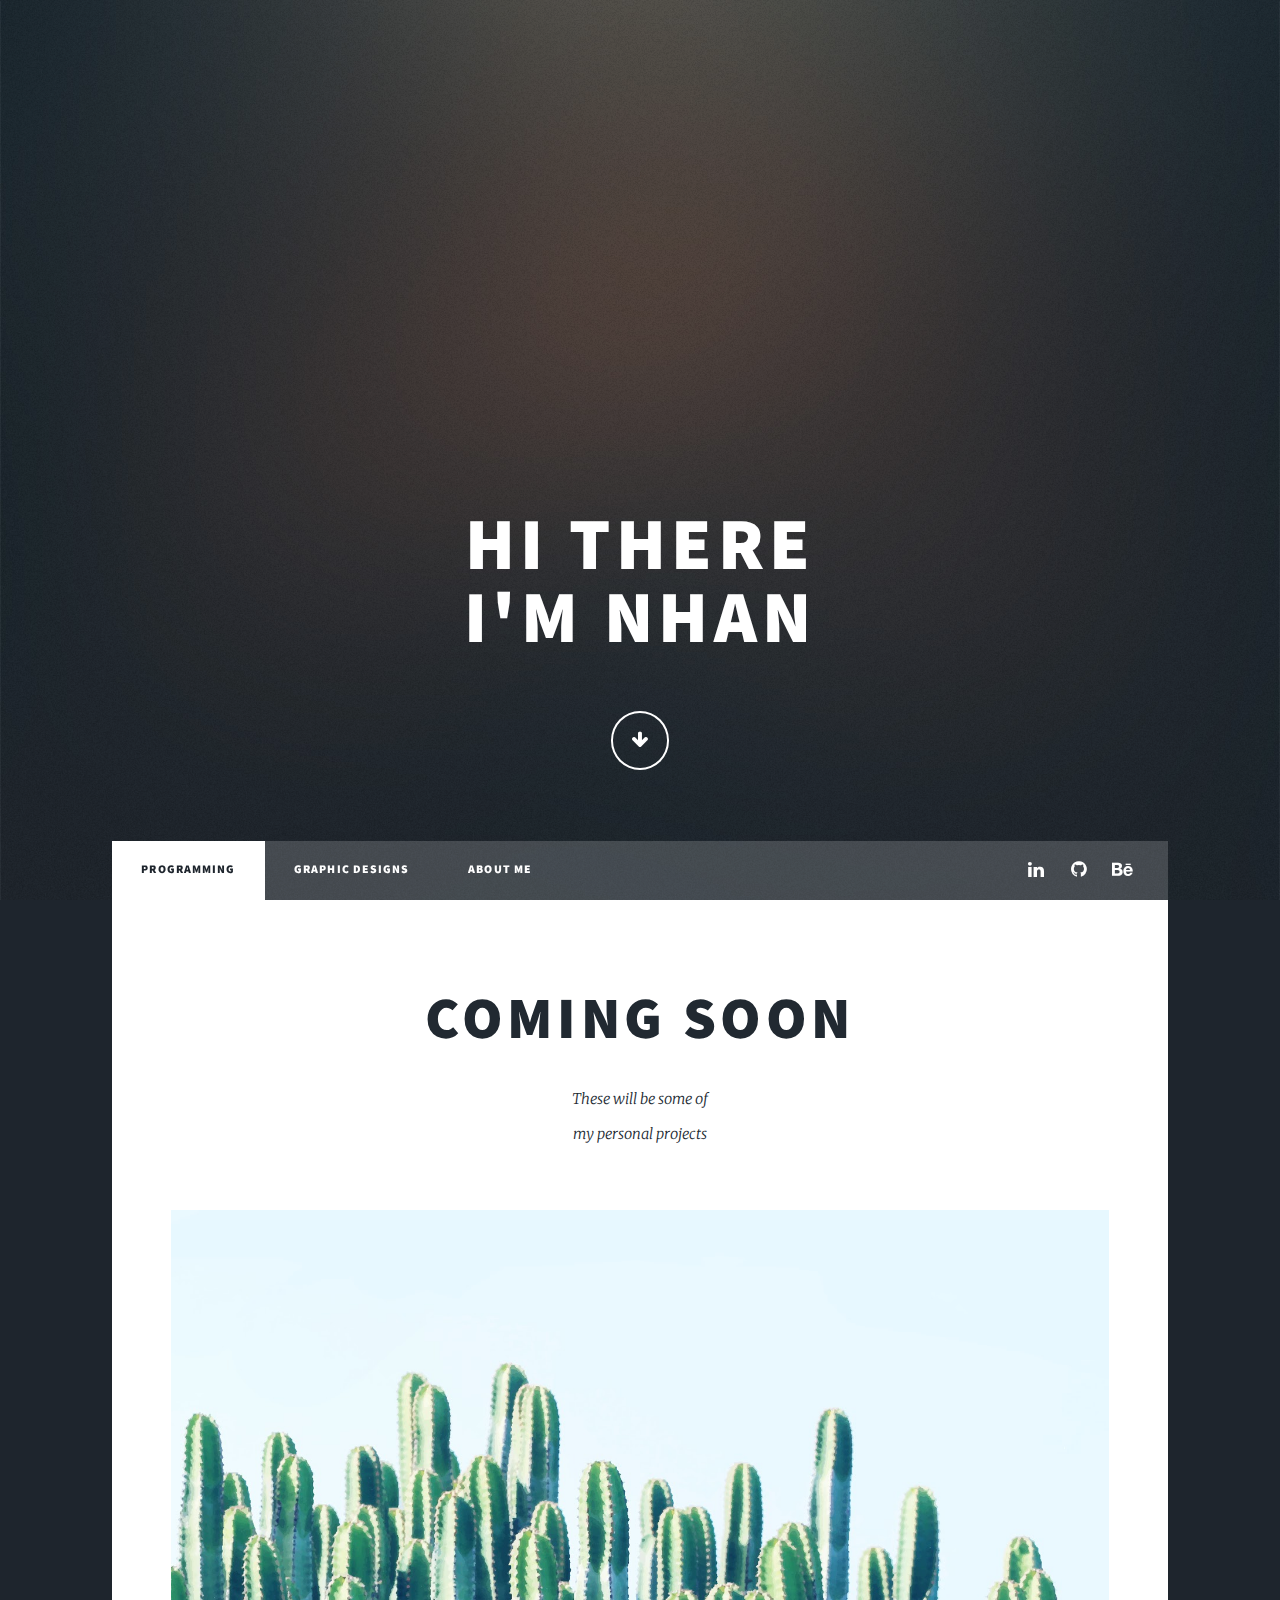
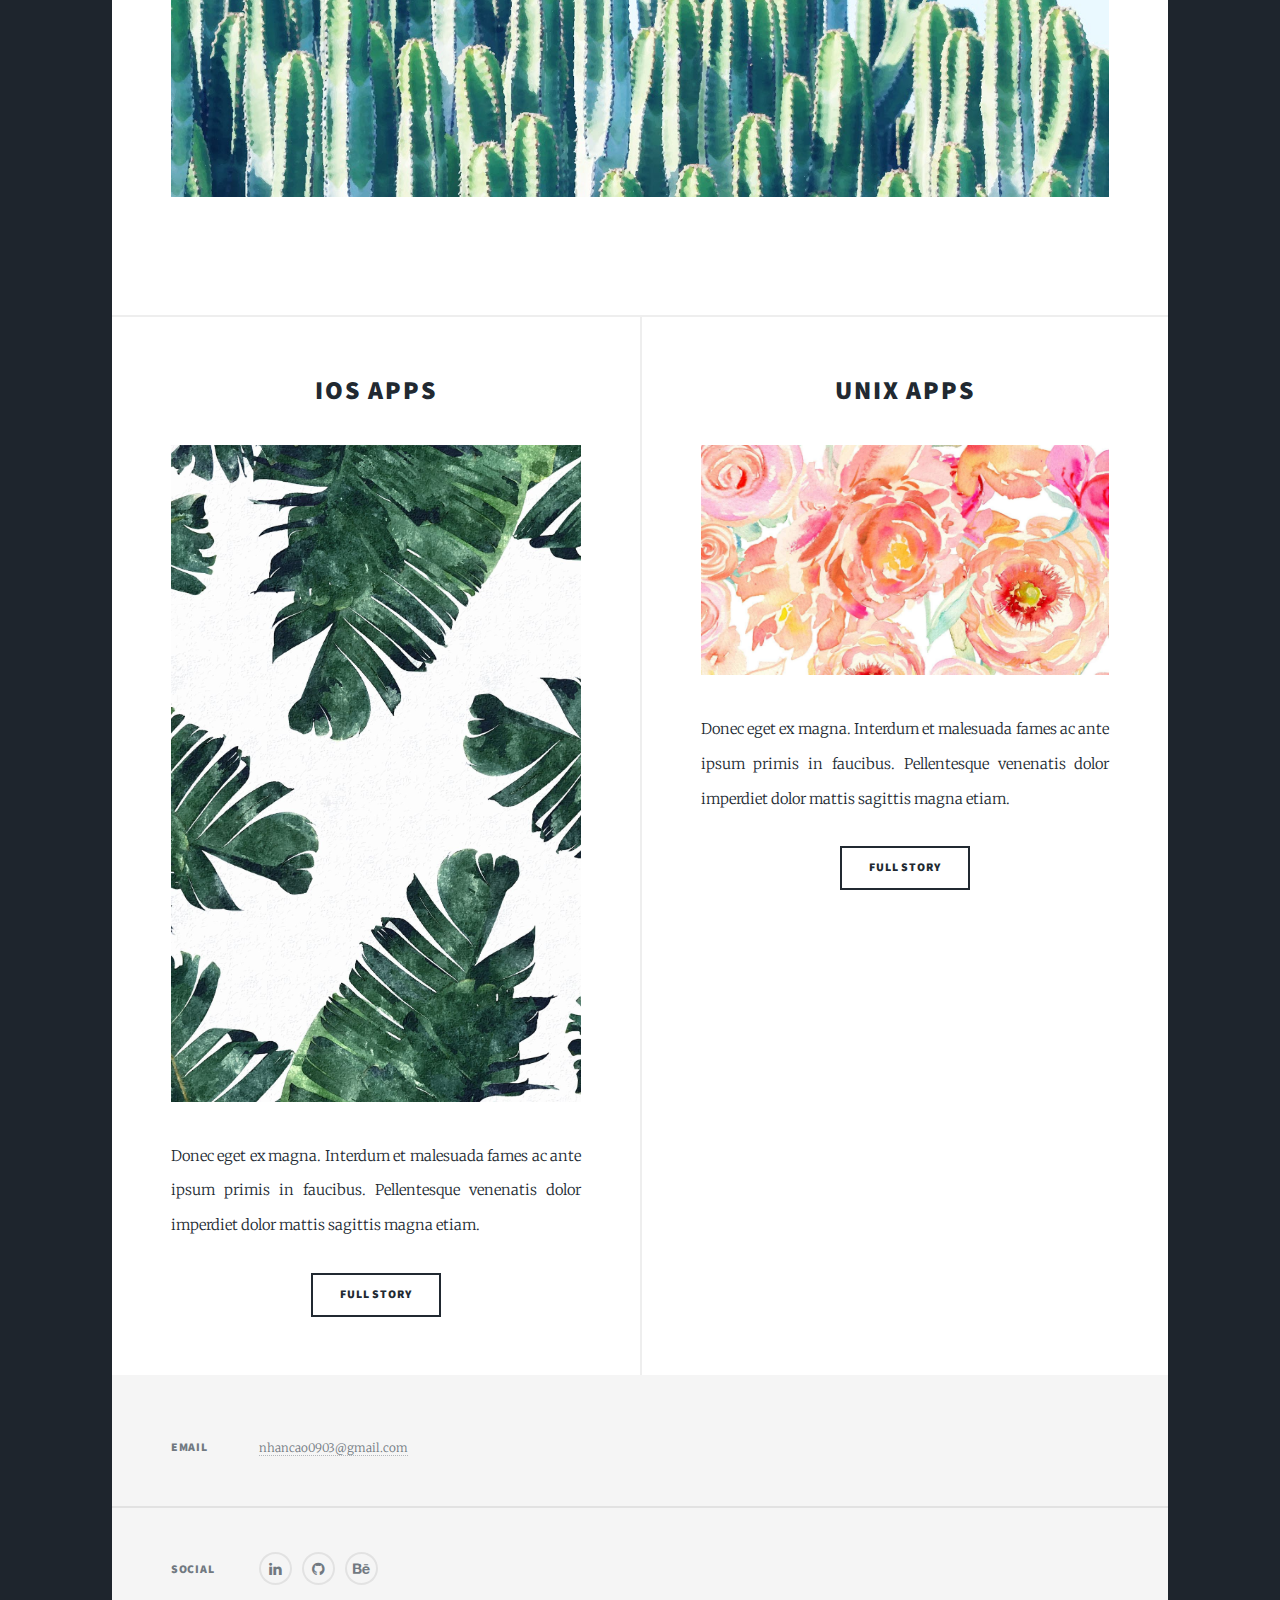
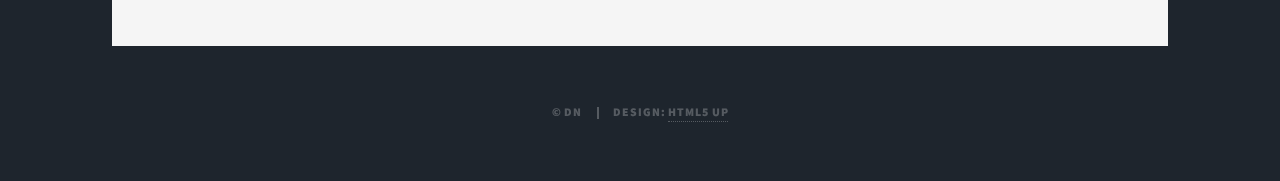
==== index.html @ c098db6d "Pictures" ====
<!DOCTYPE HTML>
<!--
	Massively by HTML5 UP
	html5up.net | @ajlkn
	Free for personal and commercial use under the CCA 3.0 license (html5up.net/license)
-->
<html>
	<head>
		<title>Nhan Cao</title>
		<meta charset="utf-8" />
		<meta name="viewport" content="width=device-width, initial-scale=1, user-scalable=no" />
		<link rel="stylesheet" href="assets/css/main.css" />
		<noscript><link rel="stylesheet" href="assets/css/noscript.css" /></noscript>
	</head>
	<body class="is-preload">

		<!-- Wrapper -->
			<div id="wrapper" class="fade-in">

				<!-- Intro -->
					<div id="intro">
						<h1>Hi there<br />
							I'm Nhan</h1>
						<p></p>
						<ul class="actions">
							<li><a href="#header" class="button icon solo fa-arrow-down scrolly">Continue</a></li>
						</ul>
					</div>

				<!-- Header -->
					<header id="header">
						<a href="index.html" class="logo">DN</a>
					</header>

				<!-- Nav -->
					<nav id="nav">
						<ul class="links">
							<li class="active"><a href="index.html">Programming</a></li>
							<li><a href="generic.html">Graphic Designs</a></li>
							<li><a href="elements.html">About Me</a></li>
						</ul>
						<ul class="icons">
							<li><a href="https://www.linkedin.com/in/nhan-cao/" class="icon fa-linkedin"><span class="label">LinkedIn</span></a></li>
							<li><a href="https://github.com/duynhan39" class="icon fa-github"><span class="label">GitHub</span></a></li>
							<li><a href="https://www.behance.net/duynhan39" class="icon fa-behance"><span class="label">Behance</span></a></li>
						</ul>
					</nav>

				<!-- Main -->
					<div id="main">

						<!-- Featured Post -->
							<article class="post featured">
								<header class="major">
									<h2><a href="#">Coming Soon</a></h2>
									<p>These will be some of<br />
										my personal projects</p>
								</header>
								<a href="#" class="image main"><img src="images/Cactus.jpg" alt="" /></a>

                                <!--
								<ul class="actions special">
									<li><a href="#" class="button large">Full Story</a></li>
								</ul>
								-->

							</article>

						<!-- Posts -->
							<section class="posts">
								<article>
									<header>
										<h2><a href="#">iOS Apps</a></h2>
									</header>
									<a href="#" class="image fit"><img src="images/leaf.jpg" alt="" /></a>
									<p>Donec eget ex magna. Interdum et malesuada fames ac ante ipsum primis in faucibus. Pellentesque venenatis dolor imperdiet dolor mattis sagittis magna etiam.</p>
									<ul class="actions special">
										<li><a href="#" class="button">Full Story</a></li>
									</ul>
								</article>
								<article>
									<header>

										<h2><a href="#">UNIX Apps</h2>
									</header>
									<a href="#" class="image fit"><img src="images/rose.jpg" alt="" /></a>
									<p>Donec eget ex magna. Interdum et malesuada fames ac ante ipsum primis in faucibus. Pellentesque venenatis dolor imperdiet dolor mattis sagittis magna etiam.</p>
									<ul class="actions special">
										<li><a href="#" class="button">Full Story</a></li>
									</ul>
								</article>

							</section>


					</div>



				<!-- Footer -->

					<footer id="footer">
						<section class="split contact">
							<section>
								<h3>Email</h3>
								<p><a href="#">nhancao0903@gmail.com</a></p>
							</section>
							<section>
								<h3>Social</h3>
                                <ul class="icons alt">
                                    <li><a href="https://www.linkedin.com/in/nhan-cao/" class="icon fa-linkedin"><span class="label">LinkedIn</span></a></li>
                                    <li><a href="https://github.com/duynhan39" class="icon fa-github"><span class="label">GitHub</span></a></li>
                                    <li><a href="https://www.behance.net/duynhan39" class="icon fa-behance"><span class="label">Behance</span></a></li>
								</ul>
							</section>
						</section>
					</footer>



				<!-- Copyright -->
					<div id="copyright">
						<ul><li>&copy; DN</li><li>Design: <a href="https://html5up.net">HTML5 UP</a></li></ul>
					</div>

			</div>

		<!-- Scripts -->
			<script src="assets/js/jquery.min.js"></script>
			<script src="assets/js/jquery.scrollex.min.js"></script>
			<script src="assets/js/jquery.scrolly.min.js"></script>
			<script src="assets/js/browser.min.js"></script>
			<script src="assets/js/breakpoints.min.js"></script>
			<script src="assets/js/util.js"></script>
			<script src="assets/js/main.js"></script>

	</body>
</html>
---- assets/css/main.css ----
@import url(font-awesome.min.css);
@import url("https://fonts.googleapis.com/css?family=Merriweather:300,700,300italic,700italic|Source+Sans+Pro:900");

/*
	Massively by HTML5 UP
	html5up.net | @ajlkn
	Free for personal and commercial use under the CCA 3.0 license (html5up.net/license)
*/

html, body, div, span, applet, object,
iframe, h1, h2, h3, h4, h5, h6, p, blockquote,
pre, a, abbr, acronym, address, big, cite,
code, del, dfn, em, img, ins, kbd, q, s, samp,
small, strike, strong, sub, sup, tt, var, b,
u, i, center, dl, dt, dd, ol, ul, li, fieldset,
form, label, legend, table, caption, tbody,
tfoot, thead, tr, th, td, article, aside,
canvas, details, embed, figure, figcaption,
footer, header, hgroup, menu, nav, output, ruby,
section, summary, time, mark, audio, video {
	margin: 0;
	padding: 0;
	border: 0;
	font-size: 100%;
	font: inherit;
	vertical-align: baseline;}

article, aside, details, figcaption, figure,
footer, header, hgroup, menu, nav, section {
	display: block;}

body {
	line-height: 1;
}

ol, ul {
	list-style: none;
}

blockquote, q {
	quotes: none;
}

	blockquote:before, blockquote:after, q:before, q:after {
		content: '';
		content: none;
	}

table {
	border-collapse: collapse;
	border-spacing: 0;
}

body {
	-webkit-text-size-adjust: none;
}

mark {
	background-color: transparent;
	color: inherit;
}

input::-moz-focus-inner {
	border: 0;
	padding: 0;
}

input, select, textarea {
	-moz-appearance: none;
	-webkit-appearance: none;
	-ms-appearance: none;
	appearance: none;
}

/* Basic */

	@-ms-viewport {
		width: device-width;
	}

	body {
		-ms-overflow-style: scrollbar;
	}

	@media screen and (max-width: 480px) {

		html, body {
			min-width: 320px;
		}

	}

	html {
		box-sizing: border-box;
	}

	*, *:before, *:after {
		box-sizing: inherit;
	}

	body {
		background-color: #1e252d;
	}

		body.is-preload *, body.is-preload *:before, body.is-preload *:after {
			-moz-animation: none !important;
			-webkit-animation: none !important;
			-ms-animation: none !important;
			animation: none !important;
			-moz-transition: none !important;
			-webkit-transition: none !important;
			-ms-transition: none !important;
			transition: none !important;
		}

/* Type */

	html {
		font-size: 16pt;
	}

		@media screen and (max-width: 1680px) {

			html {
				font-size: 12pt;
			}

		}

		@media screen and (max-width: 1280px) {

			html {
				font-size: 11pt;
			}

		}

		@media screen and (max-width: 360px) {

			html {
				font-size: 10pt;
			}

		}

	body {
		color: #212931;
	}

	body, input, select, textarea {
		font-family: "Merriweather", Georgia, serif;
		font-weight: 300;
		font-size: 1rem;
		line-height: 2.375;
	}

	a {
		-moz-transition: color 0.2s ease-in-out, background-color 0.2s ease-in-out, border-color 0.2s ease-in-out, box-shadow 0.2s ease-in-out;
		-webkit-transition: color 0.2s ease-in-out, background-color 0.2s ease-in-out, border-color 0.2s ease-in-out, box-shadow 0.2s ease-in-out;
		-ms-transition: color 0.2s ease-in-out, background-color 0.2s ease-in-out, border-color 0.2s ease-in-out, box-shadow 0.2s ease-in-out;
		transition: color 0.2s ease-in-out, background-color 0.2s ease-in-out, border-color 0.2s ease-in-out, box-shadow 0.2s ease-in-out;
		border-bottom: dotted 1px;
		text-decoration: none;
	}

		a:hover {
			border-bottom-color: transparent;
		}

	strong, b {
		font-weight: 600;
	}

	em, i {
		font-style: italic;
	}

	p {
		text-align: justify;
		margin: 0 0 2rem 0;
	}

	h1, h2, h3, h4, h5, h6 {
		font-family: "Source Sans Pro", Helvetica, sans-serif;
		font-weight: 900;
		line-height: 1.5;
		letter-spacing: 0.075em;
		text-transform: uppercase;
		margin: 0 0 1rem 0;
	}

		h1 a, h2 a, h3 a, h4 a, h5 a, h6 a {
			border-bottom: 0;
			color: inherit;
			text-decoration: none;
		}

	h1 {
		font-size: 4rem;
		line-height: 1.1;
		margin: 0 0 2rem 0;
	}

	h2 {
		font-size: 1.75rem;
		line-height: 1.3;
		margin: 0 0 1.5rem 0;
	}

	h3 {
		font-size: 1.25rem;
		margin: 0 0 1.5rem 0;
	}

	h4 {
		font-size: 1rem;
	}

	h5 {
		font-size: 0.9rem;
	}

	h6 {
		font-size: 0.8rem;
	}

	sub {
		font-size: 0.8rem;
		position: relative;
		top: 0.5rem;
	}

	sup {
		font-size: 0.8rem;
		position: relative;
		top: -0.5rem;
	}

	blockquote {
		border-left: solid 4px;
		font-style: italic;
		margin: 0 0 2rem 0;
		padding: 0.5rem 0 0.5rem 2rem;
	}

	code {
		border: solid 2px;
		font-family: "Courier New", monospace;
		font-size: 0.9rem;
		margin: 0 0.25rem;
		padding: 0.25rem 0.65rem;
	}

	pre {
		-webkit-overflow-scrolling: touch;
		font-family: "Courier New", monospace;
		font-size: 0.9rem;
		margin: 0 0 2rem 0;
	}

		pre code {
			display: block;
			line-height: 1.75;
			padding: 1rem 1.5rem;
			overflow-x: auto;
		}

	hr {
		border: 0;
		border-bottom: solid 2px;
		margin: 3rem 0;
	}

		hr.major {
			margin: 5rem 0;
		}

	.align-left {
		text-align: left;
	}

	.align-center {
		text-align: center;
	}

	.align-right {
		text-align: right;
	}

	input, select, textarea {
		color: #212931;
	}

	a {
		color: #212931;
		border-bottom-color: rgba(33, 41, 49, 0.5);
	}

		a:hover {
			border-bottom-color: transparent;
			color: #18bfef !important;
		}

	strong, b {
		color: #212931;
	}

	h1, h2, h3, h4, h5, h6 {
		color: #212931;
	}

	blockquote {
		border-left-color: #eeeeee;
	}

	code {
		background: rgba(220, 220, 220, 0.25);
		border-color: #eeeeee;
	}

	hr {
		border-bottom-color: #eeeeee;
	}

/* Row */

	.row {
		display: flex;
		flex-wrap: wrap;
		box-sizing: border-box;
		align-items: stretch;
	}

		.row > * {
			box-sizing: border-box;
		}

		.row.gtr-uniform > * > :last-child {
			margin-bottom: 0;
		}

		.row.aln-left {
			justify-content: flex-start;
		}

		.row.aln-center {
			justify-content: center;
		}

		.row.aln-right {
			justify-content: flex-end;
		}

		.row.aln-top {
			align-items: flex-start;
		}

		.row.aln-middle {
			align-items: center;
		}

		.row.aln-bottom {
			align-items: flex-end;
		}

		.row > .imp {
			order: -1;
		}

		.row > .col-1 {
			width: 8.3333333333%;
		}

		.row > .off-1 {
			margin-left: 8.3333333333%;
		}

		.row > .col-2 {
			width: 16.6666666667%;
		}

		.row > .off-2 {
			margin-left: 16.6666666667%;
		}

		.row > .col-3 {
			width: 25%;
		}

		.row > .off-3 {
			margin-left: 25%;
		}

		.row > .col-4 {
			width: 33.3333333333%;
		}

		.row > .off-4 {
			margin-left: 33.3333333333%;
		}

		.row > .col-5 {
			width: 41.6666666667%;
		}

		.row > .off-5 {
			margin-left: 41.6666666667%;
		}

		.row > .col-6 {
			width: 50%;
		}

		.row > .off-6 {
			margin-left: 50%;
		}

		.row > .col-7 {
			width: 58.3333333333%;
		}

		.row > .off-7 {
			margin-left: 58.3333333333%;
		}

		.row > .col-8 {
			width: 66.6666666667%;
		}

		.row > .off-8 {
			margin-left: 66.6666666667%;
		}

		.row > .col-9 {
			width: 75%;
		}

		.row > .off-9 {
			margin-left: 75%;
		}

		.row > .col-10 {
			width: 83.3333333333%;
		}

		.row > .off-10 {
			margin-left: 83.3333333333%;
		}

		.row > .col-11 {
			width: 91.6666666667%;
		}

		.row > .off-11 {
			margin-left: 91.6666666667%;
		}

		.row > .col-12 {
			width: 100%;
		}

		.row > .off-12 {
			margin-left: 100%;
		}

		.row.gtr-0 {
			margin-top: 0;
			margin-left: 0rem;
		}

			.row.gtr-0 > * {
				padding: 0 0 0 0rem;
			}

			.row.gtr-0.gtr-uniform {
				margin-top: 0rem;
			}

				.row.gtr-0.gtr-uniform > * {
					padding-top: 0rem;
				}

		.row.gtr-25 {
			margin-top: 0;
			margin-left: -0.375rem;
		}

			.row.gtr-25 > * {
				padding: 0 0 0 0.375rem;
			}

			.row.gtr-25.gtr-uniform {
				margin-top: -0.375rem;
			}

				.row.gtr-25.gtr-uniform > * {
					padding-top: 0.375rem;
				}

		.row.gtr-50 {
			margin-top: 0;
			margin-left: -0.75rem;
		}

			.row.gtr-50 > * {
				padding: 0 0 0 0.75rem;
			}

			.row.gtr-50.gtr-uniform {
				margin-top: -0.75rem;
			}

				.row.gtr-50.gtr-uniform > * {
					padding-top: 0.75rem;
				}

		.row {
			margin-top: 0;
			margin-left: -1.5rem;
		}

			.row > * {
				padding: 0 0 0 1.5rem;
			}

			.row.gtr-uniform {
				margin-top: -1.5rem;
			}

				.row.gtr-uniform > * {
					padding-top: 1.5rem;
				}

		.row.gtr-150 {
			margin-top: 0;
			margin-left: -2.25rem;
		}

			.row.gtr-150 > * {
				padding: 0 0 0 2.25rem;
			}

			.row.gtr-150.gtr-uniform {
				margin-top: -2.25rem;
			}

				.row.gtr-150.gtr-uniform > * {
					padding-top: 2.25rem;
				}

		.row.gtr-200 {
			margin-top: 0;
			margin-left: -3rem;
		}

			.row.gtr-200 > * {
				padding: 0 0 0 3rem;
			}

			.row.gtr-200.gtr-uniform {
				margin-top: -3rem;
			}

				.row.gtr-200.gtr-uniform > * {
					padding-top: 3rem;
				}

		@media screen and (max-width: 1680px) {

			.row {
				display: flex;
				flex-wrap: wrap;
				box-sizing: border-box;
				align-items: stretch;
			}

				.row > * {
					box-sizing: border-box;
				}

				.row.gtr-uniform > * > :last-child {
					margin-bottom: 0;
				}

				.row.aln-left {
					justify-content: flex-start;
				}

				.row.aln-center {
					justify-content: center;
				}

				.row.aln-right {
					justify-content: flex-end;
				}

				.row.aln-top {
					align-items: flex-start;
				}

				.row.aln-middle {
					align-items: center;
				}

				.row.aln-bottom {
					align-items: flex-end;
				}

				.row > .imp-xlarge {
					order: -1;
				}

				.row > .col-1-xlarge {
					width: 8.3333333333%;
				}

				.row > .off-1-xlarge {
					margin-left: 8.3333333333%;
				}

				.row > .col-2-xlarge {
					width: 16.6666666667%;
				}

				.row > .off-2-xlarge {
					margin-left: 16.6666666667%;
				}

				.row > .col-3-xlarge {
					width: 25%;
				}

				.row > .off-3-xlarge {
					margin-left: 25%;
				}

				.row > .col-4-xlarge {
					width: 33.3333333333%;
				}

				.row > .off-4-xlarge {
					margin-left: 33.3333333333%;
				}

				.row > .col-5-xlarge {
					width: 41.6666666667%;
				}

				.row > .off-5-xlarge {
					margin-left: 41.6666666667%;
				}

				.row > .col-6-xlarge {
					width: 50%;
				}

				.row > .off-6-xlarge {
					margin-left: 50%;
				}

				.row > .col-7-xlarge {
					width: 58.3333333333%;
				}

				.row > .off-7-xlarge {
					margin-left: 58.3333333333%;
				}

				.row > .col-8-xlarge {
					width: 66.6666666667%;
				}

				.row > .off-8-xlarge {
					margin-left: 66.6666666667%;
				}

				.row > .col-9-xlarge {
					width: 75%;
				}

				.row > .off-9-xlarge {
					margin-left: 75%;
				}

				.row > .col-10-xlarge {
					width: 83.3333333333%;
				}

				.row > .off-10-xlarge {
					margin-left: 83.3333333333%;
				}

				.row > .col-11-xlarge {
					width: 91.6666666667%;
				}

				.row > .off-11-xlarge {
					margin-left: 91.6666666667%;
				}

				.row > .col-12-xlarge {
					width: 100%;
				}

				.row > .off-12-xlarge {
					margin-left: 100%;
				}

				.row.gtr-0 {
					margin-top: 0;
					margin-left: 0rem;
				}

					.row.gtr-0 > * {
						padding: 0 0 0 0rem;
					}

					.row.gtr-0.gtr-uniform {
						margin-top: 0rem;
					}

						.row.gtr-0.gtr-uniform > * {
							padding-top: 0rem;
						}

				.row.gtr-25 {
					margin-top: 0;
					margin-left: -0.375rem;
				}

					.row.gtr-25 > * {
						padding: 0 0 0 0.375rem;
					}

					.row.gtr-25.gtr-uniform {
						margin-top: -0.375rem;
					}

						.row.gtr-25.gtr-uniform > * {
							padding-top: 0.375rem;
						}

				.row.gtr-50 {
					margin-top: 0;
					margin-left: -0.75rem;
				}

					.row.gtr-50 > * {
						padding: 0 0 0 0.75rem;
					}

					.row.gtr-50.gtr-uniform {
						margin-top: -0.75rem;
					}

						.row.gtr-50.gtr-uniform > * {
							padding-top: 0.75rem;
						}

				.row {
					margin-top: 0;
					margin-left: -1.5rem;
				}

					.row > * {
						padding: 0 0 0 1.5rem;
					}

					.row.gtr-uniform {
						margin-top: -1.5rem;
					}

						.row.gtr-uniform > * {
							padding-top: 1.5rem;
						}

				.row.gtr-150 {
					margin-top: 0;
					margin-left: -2.25rem;
				}

					.row.gtr-150 > * {
						padding: 0 0 0 2.25rem;
					}

					.row.gtr-150.gtr-uniform {
						margin-top: -2.25rem;
					}

						.row.gtr-150.gtr-uniform > * {
							padding-top: 2.25rem;
						}

				.row.gtr-200 {
					margin-top: 0;
					margin-left: -3rem;
				}

					.row.gtr-200 > * {
						padding: 0 0 0 3rem;
					}

					.row.gtr-200.gtr-uniform {
						margin-top: -3rem;
					}

						.row.gtr-200.gtr-uniform > * {
							padding-top: 3rem;
						}

		}

		@media screen and (max-width: 1280px) {

			.row {
				display: flex;
				flex-wrap: wrap;
				box-sizing: border-box;
				align-items: stretch;
			}

				.row > * {
					box-sizing: border-box;
				}

				.row.gtr-uniform > * > :last-child {
					margin-bottom: 0;
				}

				.row.aln-left {
					justify-content: flex-start;
				}

				.row.aln-center {
					justify-content: center;
				}

				.row.aln-right {
					justify-content: flex-end;
				}

				.row.aln-top {
					align-items: flex-start;
				}

				.row.aln-middle {
					align-items: center;
				}

				.row.aln-bottom {
					align-items: flex-end;
				}

				.row > .imp-large {
					order: -1;
				}

				.row > .col-1-large {
					width: 8.3333333333%;
				}

				.row > .off-1-large {
					margin-left: 8.3333333333%;
				}

				.row > .col-2-large {
					width: 16.6666666667%;
				}

				.row > .off-2-large {
					margin-left: 16.6666666667%;
				}

				.row > .col-3-large {
					width: 25%;
				}

				.row > .off-3-large {
					margin-left: 25%;
				}

				.row > .col-4-large {
					width: 33.3333333333%;
				}

				.row > .off-4-large {
					margin-left: 33.3333333333%;
				}

				.row > .col-5-large {
					width: 41.6666666667%;
				}

				.row > .off-5-large {
					margin-left: 41.6666666667%;
				}

				.row > .col-6-large {
					width: 50%;
				}

				.row > .off-6-large {
					margin-left: 50%;
				}

				.row > .col-7-large {
					width: 58.3333333333%;
				}

				.row > .off-7-large {
					margin-left: 58.3333333333%;
				}

				.row > .col-8-large {
					width: 66.6666666667%;
				}

				.row > .off-8-large {
					margin-left: 66.6666666667%;
				}

				.row > .col-9-large {
					width: 75%;
				}

				.row > .off-9-large {
					margin-left: 75%;
				}

				.row > .col-10-large {
					width: 83.3333333333%;
				}

				.row > .off-10-large {
					margin-left: 83.3333333333%;
				}

				.row > .col-11-large {
					width: 91.6666666667%;
				}

				.row > .off-11-large {
					margin-left: 91.6666666667%;
				}

				.row > .col-12-large {
					width: 100%;
				}

				.row > .off-12-large {
					margin-left: 100%;
				}

				.row.gtr-0 {
					margin-top: 0;
					margin-left: 0rem;
				}

					.row.gtr-0 > * {
						padding: 0 0 0 0rem;
					}

					.row.gtr-0.gtr-uniform {
						margin-top: 0rem;
					}

						.row.gtr-0.gtr-uniform > * {
							padding-top: 0rem;
						}

				.row.gtr-25 {
					margin-top: 0;
					margin-left: -0.375rem;
				}

					.row.gtr-25 > * {
						padding: 0 0 0 0.375rem;
					}

					.row.gtr-25.gtr-uniform {
						margin-top: -0.375rem;
					}

						.row.gtr-25.gtr-uniform > * {
							padding-top: 0.375rem;
						}

				.row.gtr-50 {
					margin-top: 0;
					margin-left: -0.75rem;
				}

					.row.gtr-50 > * {
						padding: 0 0 0 0.75rem;
					}

					.row.gtr-50.gtr-uniform {
						margin-top: -0.75rem;
					}

						.row.gtr-50.gtr-uniform > * {
							padding-top: 0.75rem;
						}

				.row {
					margin-top: 0;
					margin-left: -1.5rem;
				}

					.row > * {
						padding: 0 0 0 1.5rem;
					}

					.row.gtr-uniform {
						margin-top: -1.5rem;
					}

						.row.gtr-uniform > * {
							padding-top: 1.5rem;
						}

				.row.gtr-150 {
					margin-top: 0;
					margin-left: -2.25rem;
				}

					.row.gtr-150 > * {
						padding: 0 0 0 2.25rem;
					}

					.row.gtr-150.gtr-uniform {
						margin-top: -2.25rem;
					}

						.row.gtr-150.gtr-uniform > * {
							padding-top: 2.25rem;
						}

				.row.gtr-200 {
					margin-top: 0;
					margin-left: -3rem;
				}

					.row.gtr-200 > * {
						padding: 0 0 0 3rem;
					}

					.row.gtr-200.gtr-uniform {
						margin-top: -3rem;
					}

						.row.gtr-200.gtr-uniform > * {
							padding-top: 3rem;
						}

		}

		@media screen and (max-width: 980px) {

			.row {
				display: flex;
				flex-wrap: wrap;
				box-sizing: border-box;
				align-items: stretch;
			}

				.row > * {
					box-sizing: border-box;
				}

				.row.gtr-uniform > * > :last-child {
					margin-bottom: 0;
				}

				.row.aln-left {
					justify-content: flex-start;
				}

				.row.aln-center {
					justify-content: center;
				}

				.row.aln-right {
					justify-content: flex-end;
				}

				.row.aln-top {
					align-items: flex-start;
				}

				.row.aln-middle {
					align-items: center;
				}

				.row.aln-bottom {
					align-items: flex-end;
				}

				.row > .imp-medium {
					order: -1;
				}

				.row > .col-1-medium {
					width: 8.3333333333%;
				}

				.row > .off-1-medium {
					margin-left: 8.3333333333%;
				}

				.row > .col-2-medium {
					width: 16.6666666667%;
				}

				.row > .off-2-medium {
					margin-left: 16.6666666667%;
				}

				.row > .col-3-medium {
					width: 25%;
				}

				.row > .off-3-medium {
					margin-left: 25%;
				}

				.row > .col-4-medium {
					width: 33.3333333333%;
				}

				.row > .off-4-medium {
					margin-left: 33.3333333333%;
				}

				.row > .col-5-medium {
					width: 41.6666666667%;
				}

				.row > .off-5-medium {
					margin-left: 41.6666666667%;
				}

				.row > .col-6-medium {
					width: 50%;
				}

				.row > .off-6-medium {
					margin-left: 50%;
				}

				.row > .col-7-medium {
					width: 58.3333333333%;
				}

				.row > .off-7-medium {
					margin-left: 58.3333333333%;
				}

				.row > .col-8-medium {
					width: 66.6666666667%;
				}

				.row > .off-8-medium {
					margin-left: 66.6666666667%;
				}

				.row > .col-9-medium {
					width: 75%;
				}

				.row > .off-9-medium {
					margin-left: 75%;
				}

				.row > .col-10-medium {
					width: 83.3333333333%;
				}

				.row > .off-10-medium {
					margin-left: 83.3333333333%;
				}

				.row > .col-11-medium {
					width: 91.6666666667%;
				}

				.row > .off-11-medium {
					margin-left: 91.6666666667%;
				}

				.row > .col-12-medium {
					width: 100%;
				}

				.row > .off-12-medium {
					margin-left: 100%;
				}

				.row.gtr-0 {
					margin-top: 0;
					margin-left: 0rem;
				}

					.row.gtr-0 > * {
						padding: 0 0 0 0rem;
					}

					.row.gtr-0.gtr-uniform {
						margin-top: 0rem;
					}

						.row.gtr-0.gtr-uniform > * {
							padding-top: 0rem;
						}

				.row.gtr-25 {
					margin-top: 0;
					margin-left: -0.375rem;
				}

					.row.gtr-25 > * {
						padding: 0 0 0 0.375rem;
					}

					.row.gtr-25.gtr-uniform {
						margin-top: -0.375rem;
					}

						.row.gtr-25.gtr-uniform > * {
							padding-top: 0.375rem;
						}

				.row.gtr-50 {
					margin-top: 0;
					margin-left: -0.75rem;
				}

					.row.gtr-50 > * {
						padding: 0 0 0 0.75rem;
					}

					.row.gtr-50.gtr-uniform {
						margin-top: -0.75rem;
					}

						.row.gtr-50.gtr-uniform > * {
							padding-top: 0.75rem;
						}

				.row {
					margin-top: 0;
					margin-left: -1.5rem;
				}

					.row > * {
						padding: 0 0 0 1.5rem;
					}

					.row.gtr-uniform {
						margin-top: -1.5rem;
					}

						.row.gtr-uniform > * {
							padding-top: 1.5rem;
						}

				.row.gtr-150 {
					margin-top: 0;
					margin-left: -2.25rem;
				}

					.row.gtr-150 > * {
						padding: 0 0 0 2.25rem;
					}

					.row.gtr-150.gtr-uniform {
						margin-top: -2.25rem;
					}

						.row.gtr-150.gtr-uniform > * {
							padding-top: 2.25rem;
						}

				.row.gtr-200 {
					margin-top: 0;
					margin-left: -3rem;
				}

					.row.gtr-200 > * {
						padding: 0 0 0 3rem;
					}

					.row.gtr-200.gtr-uniform {
						margin-top: -3rem;
					}

						.row.gtr-200.gtr-uniform > * {
							padding-top: 3rem;
						}

		}

		@media screen and (max-width: 736px) {

			.row {
				display: flex;
				flex-wrap: wrap;
				box-sizing: border-box;
				align-items: stretch;
			}

				.row > * {
					box-sizing: border-box;
				}

				.row.gtr-uniform > * > :last-child {
					margin-bottom: 0;
				}

				.row.aln-left {
					justify-content: flex-start;
				}

				.row.aln-center {
					justify-content: center;
				}

				.row.aln-right {
					justify-content: flex-end;
				}

				.row.aln-top {
					align-items: flex-start;
				}

				.row.aln-middle {
					align-items: center;
				}

				.row.aln-bottom {
					align-items: flex-end;
				}

				.row > .imp-small {
					order: -1;
				}

				.row > .col-1-small {
					width: 8.3333333333%;
				}

				.row > .off-1-small {
					margin-left: 8.3333333333%;
				}

				.row > .col-2-small {
					width: 16.6666666667%;
				}

				.row > .off-2-small {
					margin-left: 16.6666666667%;
				}

				.row > .col-3-small {
					width: 25%;
				}

				.row > .off-3-small {
					margin-left: 25%;
				}

				.row > .col-4-small {
					width: 33.3333333333%;
				}

				.row > .off-4-small {
					margin-left: 33.3333333333%;
				}

				.row > .col-5-small {
					width: 41.6666666667%;
				}

				.row > .off-5-small {
					margin-left: 41.6666666667%;
				}

				.row > .col-6-small {
					width: 50%;
				}

				.row > .off-6-small {
					margin-left: 50%;
				}

				.row > .col-7-small {
					width: 58.3333333333%;
				}

				.row > .off-7-small {
					margin-left: 58.3333333333%;
				}

				.row > .col-8-small {
					width: 66.6666666667%;
				}

				.row > .off-8-small {
					margin-left: 66.6666666667%;
				}

				.row > .col-9-small {
					width: 75%;
				}

				.row > .off-9-small {
					margin-left: 75%;
				}

				.row > .col-10-small {
					width: 83.3333333333%;
				}

				.row > .off-10-small {
					margin-left: 83.3333333333%;
				}

				.row > .col-11-small {
					width: 91.6666666667%;
				}

				.row > .off-11-small {
					margin-left: 91.6666666667%;
				}

				.row > .col-12-small {
					width: 100%;
				}

				.row > .off-12-small {
					margin-left: 100%;
				}

				.row.gtr-0 {
					margin-top: 0;
					margin-left: 0rem;
				}

					.row.gtr-0 > * {
						padding: 0 0 0 0rem;
					}

					.row.gtr-0.gtr-uniform {
						margin-top: 0rem;
					}

						.row.gtr-0.gtr-uniform > * {
							padding-top: 0rem;
						}

				.row.gtr-25 {
					margin-top: 0;
					margin-left: -0.375rem;
				}

					.row.gtr-25 > * {
						padding: 0 0 0 0.375rem;
					}

					.row.gtr-25.gtr-uniform {
						margin-top: -0.375rem;
					}

						.row.gtr-25.gtr-uniform > * {
							padding-top: 0.375rem;
						}

				.row.gtr-50 {
					margin-top: 0;
					margin-left: -0.75rem;
				}

					.row.gtr-50 > * {
						padding: 0 0 0 0.75rem;
					}

					.row.gtr-50.gtr-uniform {
						margin-top: -0.75rem;
					}

						.row.gtr-50.gtr-uniform > * {
							padding-top: 0.75rem;
						}

				.row {
					margin-top: 0;
					margin-left: -1.5rem;
				}

					.row > * {
						padding: 0 0 0 1.5rem;
					}

					.row.gtr-uniform {
						margin-top: -1.5rem;
					}

						.row.gtr-uniform > * {
							padding-top: 1.5rem;
						}

				.row.gtr-150 {
					margin-top: 0;
					margin-left: -2.25rem;
				}

					.row.gtr-150 > * {
						padding: 0 0 0 2.25rem;
					}

					.row.gtr-150.gtr-uniform {
						margin-top: -2.25rem;
					}

						.row.gtr-150.gtr-uniform > * {
							padding-top: 2.25rem;
						}

				.row.gtr-200 {
					margin-top: 0;
					margin-left: -3rem;
				}

					.row.gtr-200 > * {
						padding: 0 0 0 3rem;
					}

					.row.gtr-200.gtr-uniform {
						margin-top: -3rem;
					}

						.row.gtr-200.gtr-uniform > * {
							padding-top: 3rem;
						}

		}

		@media screen and (max-width: 480px) {

			.row {
				display: flex;
				flex-wrap: wrap;
				box-sizing: border-box;
				align-items: stretch;
			}

				.row > * {
					box-sizing: border-box;
				}

				.row.gtr-uniform > * > :last-child {
					margin-bottom: 0;
				}

				.row.aln-left {
					justify-content: flex-start;
				}

				.row.aln-center {
					justify-content: center;
				}

				.row.aln-right {
					justify-content: flex-end;
				}

				.row.aln-top {
					align-items: flex-start;
				}

				.row.aln-middle {
					align-items: center;
				}

				.row.aln-bottom {
					align-items: flex-end;
				}

				.row > .imp-xsmall {
					order: -1;
				}

				.row > .col-1-xsmall {
					width: 8.3333333333%;
				}

				.row > .off-1-xsmall {
					margin-left: 8.3333333333%;
				}

				.row > .col-2-xsmall {
					width: 16.6666666667%;
				}

				.row > .off-2-xsmall {
					margin-left: 16.6666666667%;
				}

				.row > .col-3-xsmall {
					width: 25%;
				}

				.row > .off-3-xsmall {
					margin-left: 25%;
				}

				.row > .col-4-xsmall {
					width: 33.3333333333%;
				}

				.row > .off-4-xsmall {
					margin-left: 33.3333333333%;
				}

				.row > .col-5-xsmall {
					width: 41.6666666667%;
				}

				.row > .off-5-xsmall {
					margin-left: 41.6666666667%;
				}

				.row > .col-6-xsmall {
					width: 50%;
				}

				.row > .off-6-xsmall {
					margin-left: 50%;
				}

				.row > .col-7-xsmall {
					width: 58.3333333333%;
				}

				.row > .off-7-xsmall {
					margin-left: 58.3333333333%;
				}

				.row > .col-8-xsmall {
					width: 66.6666666667%;
				}

				.row > .off-8-xsmall {
					margin-left: 66.6666666667%;
				}

				.row > .col-9-xsmall {
					width: 75%;
				}

				.row > .off-9-xsmall {
					margin-left: 75%;
				}

				.row > .col-10-xsmall {
					width: 83.3333333333%;
				}

				.row > .off-10-xsmall {
					margin-left: 83.3333333333%;
				}

				.row > .col-11-xsmall {
					width: 91.6666666667%;
				}

				.row > .off-11-xsmall {
					margin-left: 91.6666666667%;
				}

				.row > .col-12-xsmall {
					width: 100%;
				}

				.row > .off-12-xsmall {
					margin-left: 100%;
				}

				.row.gtr-0 {
					margin-top: 0;
					margin-left: 0rem;
				}

					.row.gtr-0 > * {
						padding: 0 0 0 0rem;
					}

					.row.gtr-0.gtr-uniform {
						margin-top: 0rem;
					}

						.row.gtr-0.gtr-uniform > * {
							padding-top: 0rem;
						}

				.row.gtr-25 {
					margin-top: 0;
					margin-left: -0.375rem;
				}

					.row.gtr-25 > * {
						padding: 0 0 0 0.375rem;
					}

					.row.gtr-25.gtr-uniform {
						margin-top: -0.375rem;
					}

						.row.gtr-25.gtr-uniform > * {
							padding-top: 0.375rem;
						}

				.row.gtr-50 {
					margin-top: 0;
					margin-left: -0.75rem;
				}

					.row.gtr-50 > * {
						padding: 0 0 0 0.75rem;
					}

					.row.gtr-50.gtr-uniform {
						margin-top: -0.75rem;
					}

						.row.gtr-50.gtr-uniform > * {
							padding-top: 0.75rem;
						}

				.row {
					margin-top: 0;
					margin-left: -1.5rem;
				}

					.row > * {
						padding: 0 0 0 1.5rem;
					}

					.row.gtr-uniform {
						margin-top: -1.5rem;
					}

						.row.gtr-uniform > * {
							padding-top: 1.5rem;
						}

				.row.gtr-150 {
					margin-top: 0;
					margin-left: -2.25rem;
				}

					.row.gtr-150 > * {
						padding: 0 0 0 2.25rem;
					}

					.row.gtr-150.gtr-uniform {
						margin-top: -2.25rem;
					}

						.row.gtr-150.gtr-uniform > * {
							padding-top: 2.25rem;
						}

				.row.gtr-200 {
					margin-top: 0;
					margin-left: -3rem;
				}

					.row.gtr-200 > * {
						padding: 0 0 0 3rem;
					}

					.row.gtr-200.gtr-uniform {
						margin-top: -3rem;
					}

						.row.gtr-200.gtr-uniform > * {
							padding-top: 3rem;
						}

		}

		@media screen and (max-width: 360px) {

			.row {
				display: flex;
				flex-wrap: wrap;
				box-sizing: border-box;
				align-items: stretch;
			}

				.row > * {
					box-sizing: border-box;
				}

				.row.gtr-uniform > * > :last-child {
					margin-bottom: 0;
				}

				.row.aln-left {
					justify-content: flex-start;
				}

				.row.aln-center {
					justify-content: center;
				}

				.row.aln-right {
					justify-content: flex-end;
				}

				.row.aln-top {
					align-items: flex-start;
				}

				.row.aln-middle {
					align-items: center;
				}

				.row.aln-bottom {
					align-items: flex-end;
				}

				.row > .imp-xxsmall {
					order: -1;
				}

				.row > .col-1-xxsmall {
					width: 8.3333333333%;
				}

				.row > .off-1-xxsmall {
					margin-left: 8.3333333333%;
				}

				.row > .col-2-xxsmall {
					width: 16.6666666667%;
				}

				.row > .off-2-xxsmall {
					margin-left: 16.6666666667%;
				}

				.row > .col-3-xxsmall {
					width: 25%;
				}

				.row > .off-3-xxsmall {
					margin-left: 25%;
				}

				.row > .col-4-xxsmall {
					width: 33.3333333333%;
				}

				.row > .off-4-xxsmall {
					margin-left: 33.3333333333%;
				}

				.row > .col-5-xxsmall {
					width: 41.6666666667%;
				}

				.row > .off-5-xxsmall {
					margin-left: 41.6666666667%;
				}

				.row > .col-6-xxsmall {
					width: 50%;
				}

				.row > .off-6-xxsmall {
					margin-left: 50%;
				}

				.row > .col-7-xxsmall {
					width: 58.3333333333%;
				}

				.row > .off-7-xxsmall {
					margin-left: 58.3333333333%;
				}

				.row > .col-8-xxsmall {
					width: 66.6666666667%;
				}

				.row > .off-8-xxsmall {
					margin-left: 66.6666666667%;
				}

				.row > .col-9-xxsmall {
					width: 75%;
				}

				.row > .off-9-xxsmall {
					margin-left: 75%;
				}

				.row > .col-10-xxsmall {
					width: 83.3333333333%;
				}

				.row > .off-10-xxsmall {
					margin-left: 83.3333333333%;
				}

				.row > .col-11-xxsmall {
					width: 91.6666666667%;
				}

				.row > .off-11-xxsmall {
					margin-left: 91.6666666667%;
				}

				.row > .col-12-xxsmall {
					width: 100%;
				}

				.row > .off-12-xxsmall {
					margin-left: 100%;
				}

				.row.gtr-0 {
					margin-top: 0;
					margin-left: 0rem;
				}

					.row.gtr-0 > * {
						padding: 0 0 0 0rem;
					}

					.row.gtr-0.gtr-uniform {
						margin-top: 0rem;
					}

						.row.gtr-0.gtr-uniform > * {
							padding-top: 0rem;
						}

				.row.gtr-25 {
					margin-top: 0;
					margin-left: -0.375rem;
				}

					.row.gtr-25 > * {
						padding: 0 0 0 0.375rem;
					}

					.row.gtr-25.gtr-uniform {
						margin-top: -0.375rem;
					}

						.row.gtr-25.gtr-uniform > * {
							padding-top: 0.375rem;
						}

				.row.gtr-50 {
					margin-top: 0;
					margin-left: -0.75rem;
				}

					.row.gtr-50 > * {
						padding: 0 0 0 0.75rem;
					}

					.row.gtr-50.gtr-uniform {
						margin-top: -0.75rem;
					}

						.row.gtr-50.gtr-uniform > * {
							padding-top: 0.75rem;
						}

				.row {
					margin-top: 0;
					margin-left: -1.5rem;
				}

					.row > * {
						padding: 0 0 0 1.5rem;
					}

					.row.gtr-uniform {
						margin-top: -1.5rem;
					}

						.row.gtr-uniform > * {
							padding-top: 1.5rem;
						}

				.row.gtr-150 {
					margin-top: 0;
					margin-left: -2.25rem;
				}

					.row.gtr-150 > * {
						padding: 0 0 0 2.25rem;
					}

					.row.gtr-150.gtr-uniform {
						margin-top: -2.25rem;
					}

						.row.gtr-150.gtr-uniform > * {
							padding-top: 2.25rem;
						}

				.row.gtr-200 {
					margin-top: 0;
					margin-left: -3rem;
				}

					.row.gtr-200 > * {
						padding: 0 0 0 3rem;
					}

					.row.gtr-200.gtr-uniform {
						margin-top: -3rem;
					}

						.row.gtr-200.gtr-uniform > * {
							padding-top: 3rem;
						}

		}

/* Box */

	.box {
		border: solid 2px;
		margin-bottom: 2rem;
		padding: 1.5rem;
	}

		.box > :last-child,
		.box > :last-child > :last-child,
		.box > :last-child > :last-child > :last-child {
			margin-bottom: 0;
		}

		.box.alt {
			border: 0;
			border-radius: 0;
			padding: 0;
		}

	.box {
		border-color: #eeeeee;
	}

/* Button */

	input[type="submit"],
	input[type="reset"],
	input[type="button"],
	button,
	.button {
		-moz-appearance: none;
		-webkit-appearance: none;
		-ms-appearance: none;
		appearance: none;
		-moz-transition: background-color 0.2s ease-in-out, box-shadow 0.2s ease-in-out, color 0.2s ease-in-out;
		-webkit-transition: background-color 0.2s ease-in-out, box-shadow 0.2s ease-in-out, color 0.2s ease-in-out;
		-ms-transition: background-color 0.2s ease-in-out, box-shadow 0.2s ease-in-out, color 0.2s ease-in-out;
		transition: background-color 0.2s ease-in-out, box-shadow 0.2s ease-in-out, color 0.2s ease-in-out;
		border: 0;
		border-radius: 0;
		cursor: pointer;
		display: inline-block;
		font-family: "Source Sans Pro", Helvetica, sans-serif;
		font-size: 0.8rem;
		font-weight: 900;
		letter-spacing: 0.075em;
		height: 3rem;
		line-height: 3rem;
		padding: 0 2rem;
		text-align: center;
		text-decoration: none;
		text-transform: uppercase;
		white-space: nowrap;
	}

		input[type="submit"].icon:before,
		input[type="reset"].icon:before,
		input[type="button"].icon:before,
		button.icon:before,
		.button.icon:before {
			margin-right: 0.5rem;
		}

		input[type="submit"].icon.solo,
		input[type="reset"].icon.solo,
		input[type="button"].icon.solo,
		button.icon.solo,
		.button.icon.solo {
			position: relative;
			width: 4rem;
			height: 4rem;
			line-height: 4rem;
			border-radius: 4rem;
			text-indent: 4rem;
			overflow: hidden;
			padding: 0;
			white-space: nowrap;
		}

			input[type="submit"].icon.solo:before,
			input[type="reset"].icon.solo:before,
			input[type="button"].icon.solo:before,
			button.icon.solo:before,
			.button.icon.solo:before {
				position: absolute;
				display: block;
				top: 0;
				left: 0;
				width: inherit;
				height: inherit;
				line-height: inherit;
				font-size: 1.25rem;
				margin-right: 0;
				text-align: center;
				text-indent: 0;
			}

		input[type="submit"].fit,
		input[type="reset"].fit,
		input[type="button"].fit,
		button.fit,
		.button.fit {
			width: 100%;
		}

		input[type="submit"].small,
		input[type="reset"].small,
		input[type="button"].small,
		button.small,
		.button.small {
			font-size: 0.7rem;
			height: 2.5rem;
			line-height: 2.5rem;
			padding: 0 1.5rem;
		}

		input[type="submit"].large,
		input[type="reset"].large,
		input[type="button"].large,
		button.large,
		.button.large {
			font-size: 0.9rem;
			height: 3.5rem;
			line-height: 3.5rem;
			padding: 0 2.75rem;
		}

		@media screen and (max-width: 980px) {

			input[type="submit"],
			input[type="reset"],
			input[type="button"],
			button,
			.button {
				font-size: 0.9rem;
				height: 3.25rem;
				line-height: 3.25rem;
			}

				input[type="submit"].large,
				input[type="reset"].large,
				input[type="button"].large,
				button.large,
				.button.large {
					font-size: 1rem;
					height: 3.75rem;
					line-height: 3.75rem;
				}

		}

		input[type="submit"].disabled, input[type="submit"]:disabled,
		input[type="reset"].disabled,
		input[type="reset"]:disabled,
		input[type="button"].disabled,
		input[type="button"]:disabled,
		button.disabled,
		button:disabled,
		.button.disabled,
		.button:disabled {
			pointer-events: none;
			opacity: 0.25;
		}

	input[type="submit"],
	input[type="reset"],
	input[type="button"],
	button,
	.button {
		background-color: transparent;
		box-shadow: inset 0 0 0 2px #212931;
		color: #212931 !important;
	}

		input[type="submit"]:hover,
		input[type="reset"]:hover,
		input[type="button"]:hover,
		button:hover,
		.button:hover {
			box-shadow: inset 0 0 0 2px #18bfef;
			color: #18bfef !important;
		}

		input[type="submit"].primary,
		input[type="reset"].primary,
		input[type="button"].primary,
		button.primary,
		.button.primary {
			background-color: #212931;
			box-shadow: none;
			color: #ffffff !important;
		}

			input[type="submit"].primary:hover,
			input[type="reset"].primary:hover,
			input[type="button"].primary:hover,
			button.primary:hover,
			.button.primary:hover {
				background-color: #18bfef;
			}

/* Form */

	form {
		margin: 0 0 2rem 0;
	}

		form > :last-child {
			margin-bottom: 0;
		}

		form > .fields {
			display: -moz-flex;
			display: -webkit-flex;
			display: -ms-flex;
			display: flex;
			-moz-flex-wrap: wrap;
			-webkit-flex-wrap: wrap;
			-ms-flex-wrap: wrap;
			flex-wrap: wrap;
			width: calc(100% + 3rem);
			margin: -1.5rem 0 2rem -1.5rem;
		}

			form > .fields > .field {
				-moz-flex-grow: 0;
				-webkit-flex-grow: 0;
				-ms-flex-grow: 0;
				flex-grow: 0;
				-moz-flex-shrink: 0;
				-webkit-flex-shrink: 0;
				-ms-flex-shrink: 0;
				flex-shrink: 0;
				padding: 1.5rem 0 0 1.5rem;
				width: calc(100% - 1.5rem);
			}

				form > .fields > .field.half {
					width: calc(50% - 0.75rem);
				}

				form > .fields > .field.third {
					width: calc(100%/3 - 0.5rem);
				}

				form > .fields > .field.quarter {
					width: calc(25% - 0.375rem);
				}

		@media screen and (max-width: 480px) {

			form > .fields {
				width: calc(100% + 3rem);
				margin: -1.5rem 0 2rem -1.5rem;
			}

				form > .fields > .field {
					padding: 1.5rem 0 0 1.5rem;
					width: calc(100% - 1.5rem);
				}

					form > .fields > .field.half {
						width: calc(100% - 1.5rem);
					}

					form > .fields > .field.third {
						width: calc(100% - 1.5rem);
					}

					form > .fields > .field.quarter {
						width: calc(100% - 1.5rem);
					}

		}

	label {
		display: block;
		font-family: "Source Sans Pro", Helvetica, sans-serif;
		font-weight: 900;
		line-height: 1.5;
		letter-spacing: 0.075em;
		font-size: 0.8rem;
		text-transform: uppercase;
		margin: 0 0 0.75rem 0;
	}

		@media screen and (max-width: 980px) {

			label {
				font-size: 0.9rem;
			}

		}

	input[type="text"],
	input[type="password"],
	input[type="email"],
	select,
	textarea {
		-moz-appearance: none;
		-webkit-appearance: none;
		-ms-appearance: none;
		appearance: none;
		background: transparent;
		border-radius: 0;
		border: solid 2px;
		color: inherit;
		display: block;
		outline: 0;
		padding: 0 1rem;
		text-decoration: none;
		width: 100%;
	}

		input[type="text"]:invalid,
		input[type="password"]:invalid,
		input[type="email"]:invalid,
		select:invalid,
		textarea:invalid {
			box-shadow: none;
		}

	select {
		background-size: 1.25rem;
		background-repeat: no-repeat;
		background-position: calc(100% - 1rem) center;
		height: 3rem;
		padding-right: 3rem;
		text-overflow: ellipsis;
	}

		select:focus::-ms-value {
			background-color: transparent;
		}

		select::-ms-expand {
			display: none;
		}

	input[type="text"],
	input[type="password"],
	input[type="email"],
	select {
		height: 3rem;
	}

	textarea {
		padding: 0.75rem 1rem;
	}

	input[type="checkbox"],
	input[type="radio"] {
		-moz-appearance: none;
		-webkit-appearance: none;
		-ms-appearance: none;
		appearance: none;
		display: block;
		float: left;
		margin-right: -2rem;
		opacity: 0;
		width: 1rem;
		z-index: -1;
	}

		input[type="checkbox"] + label,
		input[type="radio"] + label {
			text-decoration: none;
			cursor: pointer;
			display: inline-block;
			font-size: 1rem;
			letter-spacing: 0;
			font-family: "Merriweather", Georgia, serif;
			text-transform: none;
			font-weight: 300;
			padding-left: 2.8rem;
			padding-right: 1rem;
			position: relative;
		}

			input[type="checkbox"] + label:before,
			input[type="radio"] + label:before {
				-moz-osx-font-smoothing: grayscale;
				-webkit-font-smoothing: antialiased;
				font-family: FontAwesome;
				font-style: normal;
				font-weight: normal;
				text-transform: none !important;
			}

			input[type="checkbox"] + label:before,
			input[type="radio"] + label:before {
				border-radius: 0;
				border: solid 2px;
				content: '';
				display: inline-block;
				height: 1.8rem;
				left: 0;
				line-height: 1.725rem;
				position: absolute;
				text-align: center;
				top: -0.125rem;
				width: 1.8rem;
			}

		input[type="checkbox"]:checked + label:before,
		input[type="radio"]:checked + label:before {
			content: '\f00c';
		}

	input[type="checkbox"] + label:before {
		border-radius: 0;
	}

	input[type="radio"] + label:before {
		border-radius: 100%;
	}

	::-webkit-input-placeholder {
		opacity: 1.0;
	}

	:-moz-placeholder {
		opacity: 1.0;
	}

	::-moz-placeholder {
		opacity: 1.0;
	}

	:-ms-input-placeholder {
		opacity: 1.0;
	}

	label {
		color: #212931;
	}

	input[type="text"],
	input[type="password"],
	input[type="email"],
	select,
	textarea {
		border-color: #eeeeee;
	}

		input[type="text"]:focus,
		input[type="password"]:focus,
		input[type="email"]:focus,
		select:focus,
		textarea:focus {
			border-color: #18bfef;
		}

	select {
		background-image: url("data:image/svg+xml;charset=utf8,%3Csvg xmlns='http://www.w3.org/2000/svg' width='40' height='40' preserveAspectRatio='none' viewBox='0 0 40 40'%3E%3Cpath d='M9.4,12.3l10.4,10.4l10.4-10.4c0.2-0.2,0.5-0.4,0.9-0.4c0.3,0,0.6,0.1,0.9,0.4l3.3,3.3c0.2,0.2,0.4,0.5,0.4,0.9 c0,0.4-0.1,0.6-0.4,0.9L20.7,31.9c-0.2,0.2-0.5,0.4-0.9,0.4c-0.3,0-0.6-0.1-0.9-0.4L4.3,17.3c-0.2-0.2-0.4-0.5-0.4-0.9 c0-0.4,0.1-0.6,0.4-0.9l3.3-3.3c0.2-0.2,0.5-0.4,0.9-0.4S9.1,12.1,9.4,12.3z' fill='%23eeeeee' /%3E%3C/svg%3E");
	}

		select option {
			background-color: #ffffff;
			color: #212931;
		}

	.select-wrapper:before {
		color: #eeeeee;
	}

	input[type="checkbox"] + label,
	input[type="radio"] + label {
		color: #212931;
	}

		input[type="checkbox"] + label:before,
		input[type="radio"] + label:before {
			border-color: #eeeeee;
		}

	input[type="checkbox"]:checked + label:before,
	input[type="radio"]:checked + label:before {
		background-color: #212931;
		border-color: #212931;
		color: #ffffff;
	}

	input[type="checkbox"]:focus + label:before,
	input[type="radio"]:focus + label:before {
		border-color: #18bfef;
	}

	::-webkit-input-placeholder {
		color: #909498 !important;
	}

	:-moz-placeholder {
		color: #909498 !important;
	}

	::-moz-placeholder {
		color: #909498 !important;
	}

	:-ms-input-placeholder {
		color: #909498 !important;
	}

	.formerize-placeholder {
		color: #909498 !important;
	}

/* Icon */

	.icon {
		text-decoration: none;
		border-bottom: none;
		position: relative;
	}

		.icon:before {
			-moz-osx-font-smoothing: grayscale;
			-webkit-font-smoothing: antialiased;
			font-family: FontAwesome;
			font-style: normal;
			font-weight: normal;
			text-transform: none !important;
		}

		.icon > .label {
			display: none;
		}

/* Image */

	.image {
		border: 0;
		display: inline-block;
		position: relative;
	}

		.image img {
			display: block;
		}

		.image.left, .image.right {
			max-width: 40%;
		}

			.image.left img, .image.right img {
				width: 100%;
			}

		.image.left {
			float: left;
			margin: 0 2rem 2rem 0;
			top: 0.75rem;
		}

		.image.right {
			float: right;
			margin: 0 0 2rem 2rem;
			top: 0.75rem;
		}

		.image.fit {
			display: block;
			margin: 2.5rem 0;
			width: 100%;
		}

			.image.fit:first-child {
				margin-top: 0;
			}

			.image.fit img {
				width: 100%;
			}

		.image.main {
			display: block;
			margin: 4rem 0;
			width: 100%;
		}

			.image.main:first-child {
				margin-top: 0;
			}

			.image.main img {
				width: 100%;
			}

		@media screen and (max-width: 736px) {

			.image.fit {
				margin: 2rem 0;
			}

			.image.main {
				margin: 2rem 0;
			}

		}

	a.image {
		overflow: hidden;
	}

		a.image img {
			-moz-transition: -moz-transform 0.2s ease-out;
			-webkit-transition: -webkit-transform 0.2s ease-out;
			-ms-transition: -ms-transform 0.2s ease-out;
			transition: transform 0.2s ease-out;
		}

		a.image:hover img {
			-moz-transform: scale(1.05);
			-webkit-transform: scale(1.05);
			-ms-transform: scale(1.05);
			transform: scale(1.05);
		}

/* Actions */

	ul.actions {
		display: -moz-flex;
		display: -webkit-flex;
		display: -ms-flex;
		display: flex;
		cursor: default;
		list-style: none;
		margin-left: -1rem;
		padding-left: 0;
	}

		ul.actions li {
			padding: 0 0 0 1rem;
			vertical-align: middle;
		}

		ul.actions.special {
			-moz-justify-content: center;
			-webkit-justify-content: center;
			-ms-justify-content: center;
			justify-content: center;
			width: 100%;
			margin-left: 0;
		}

			ul.actions.special li:first-child {
				padding-left: 0;
			}

		ul.actions.stacked {
			-moz-flex-direction: column;
			-webkit-flex-direction: column;
			-ms-flex-direction: column;
			flex-direction: column;
			margin-left: 0;
		}

			ul.actions.stacked li {
				padding: 1.3rem 0 0 0;
			}

				ul.actions.stacked li:first-child {
					padding-top: 0;
				}

		ul.actions.fit {
			width: calc(100% + 1rem);
		}

			ul.actions.fit li {
				-moz-flex-grow: 1;
				-webkit-flex-grow: 1;
				-ms-flex-grow: 1;
				flex-grow: 1;
				-moz-flex-shrink: 1;
				-webkit-flex-shrink: 1;
				-ms-flex-shrink: 1;
				flex-shrink: 1;
				width: 100%;
			}

				ul.actions.fit li > * {
					width: 100%;
				}

			ul.actions.fit.stacked {
				width: 100%;
			}

		@media screen and (max-width: 480px) {

			ul.actions:not(.fixed) {
				-moz-flex-direction: column;
				-webkit-flex-direction: column;
				-ms-flex-direction: column;
				flex-direction: column;
				margin-left: 0;
				width: 100% !important;
			}

				ul.actions:not(.fixed) li {
					-moz-flex-grow: 1;
					-webkit-flex-grow: 1;
					-ms-flex-grow: 1;
					flex-grow: 1;
					-moz-flex-shrink: 1;
					-webkit-flex-shrink: 1;
					-ms-flex-shrink: 1;
					flex-shrink: 1;
					padding: 1rem 0 0 0;
					text-align: center;
					width: 100%;
				}

					ul.actions:not(.fixed) li > * {
						width: 100%;
					}

					ul.actions:not(.fixed) li:first-child {
						padding-top: 0;
					}

					ul.actions:not(.fixed) li input[type="submit"],
					ul.actions:not(.fixed) li input[type="reset"],
					ul.actions:not(.fixed) li input[type="button"],
					ul.actions:not(.fixed) li button,
					ul.actions:not(.fixed) li .button {
						width: 100%;
					}

						ul.actions:not(.fixed) li input[type="submit"].icon:before,
						ul.actions:not(.fixed) li input[type="reset"].icon:before,
						ul.actions:not(.fixed) li input[type="button"].icon:before,
						ul.actions:not(.fixed) li button.icon:before,
						ul.actions:not(.fixed) li .button.icon:before {
							margin-left: -0.5rem;
						}

		}

/* Icons */

	ul.icons {
		cursor: default;
		list-style: none;
		padding-left: 0;
	}

		ul.icons li {
			display: inline-block;
			padding: 0 0.5rem 0 0;
			vertical-align: middle;
		}

			ul.icons li:last-child {
				padding-right: 0;
			}

			ul.icons li .icon:before {
				width: 2.25rem;
				height: 2.25rem;
				line-height: 2.25rem;
				display: inline-block;
				text-align: center;
				border-radius: 100%;
				font-size: 1.25rem;
			}

		ul.icons.alt li .icon:before {
			-moz-transition: color 0.2s ease-in-out, background-color 0.2s ease-in-out, border-color 0.2s ease-in-out, box-shadow 0.2s ease-in-out;
			-webkit-transition: color 0.2s ease-in-out, background-color 0.2s ease-in-out, border-color 0.2s ease-in-out, box-shadow 0.2s ease-in-out;
			-ms-transition: color 0.2s ease-in-out, background-color 0.2s ease-in-out, border-color 0.2s ease-in-out, box-shadow 0.2s ease-in-out;
			transition: color 0.2s ease-in-out, background-color 0.2s ease-in-out, border-color 0.2s ease-in-out, box-shadow 0.2s ease-in-out;
			font-size: 1rem;
		}

/* List */

	ol {
		list-style: decimal;
		margin: 0 0 2rem 0;
		padding-left: 1.25rem;
	}

		ol li {
			padding-left: 0.25rem;
		}

	ul {
		list-style: disc;
		margin: 0 0 2rem 0;
		padding-left: 1rem;
	}

		ul li {
			padding-left: 0.5rem;
		}

		ul.divided {
			list-style: none;
			padding-left: 0;
		}

			ul.divided li {
				border-top: solid 1px;
				padding: 0.5rem 0;
			}

				ul.divided li:first-child {
					border-top: 0;
					padding-top: 0;
				}

	dl {
		margin: 0 0 2rem 0;
	}

		dl dt {
			display: block;
			font-weight: 600;
			margin: 0 0 1rem 0;
		}

		dl dd {
			margin-left: 2rem;
		}

	ul.divided li {
		border-top-color: #eeeeee;
	}

	ul.icons li a.icon:hover:before {
		color: #18bfef;
	}

	ul.icons.alt li .icon:before {
		box-shadow: inset 0 0 0 2px #eeeeee;
	}

	ul.icons.alt li a.icon:hover:before {
		box-shadow: inset 0 0 0 2px #18bfef;
	}

/* Section/Article */

	section.special, article.special {
		text-align: center;
	}

	header {
		cursor: default;
	}

		header > .date {
			display: block;
			font-size: 0.8rem;
			height: 1;
			margin: 0 0 1rem 0;
			position: relative;
		}

		header > p {
			font-style: italic;
		}

		header > h1 + p {
			font-size: 1.1rem;
			margin-top: -0.5rem;
			line-height: 2;
		}

		header > h2 + p {
			font-size: 1rem;
			margin-top: -0.75rem;
		}

		header > h3 + p {
			font-size: 0.9rem;
			margin-top: -0.75rem;
		}

		header > h4 + p {
			font-size: 0.8rem;
			margin-top: -0.75rem;
		}

		header.major {
			margin: 0 0 4rem 0;
			text-align: center;
		}

			header.major > :last-child {
				margin-bottom: 0;
			}

			header.major > p {
				margin-top: 0;
				text-align: center;
			}

			header.major > .date {
				font-size: 1rem;
				margin: 0 0 4rem 0;
			}

				header.major > .date:before, header.major > .date:after {
					content: '';
					display: block;
					position: absolute;
					top: 50%;
					width: calc(50% - 6rem);
					border-top: solid 2px;
				}

				header.major > .date:before {
					left: 0;
				}

				header.major > .date:after {
					right: 0;
				}

		@media screen and (max-width: 980px) {

			header br {
				display: none;
			}

		}

		@media screen and (max-width: 736px) {

			header.major {
				margin: 0 0 2rem 0;
			}

		}

	header.major .date:before, header.major .date:after {
		border-top-color: #eeeeee;
	}

/* Table */

	.table-wrapper {
		-webkit-overflow-scrolling: touch;
		overflow-x: auto;
	}

	table {
		margin: 0 0 2rem 0;
		width: 100%;
	}

		table tbody tr {
			border: solid 1px;
			border-left: 0;
			border-right: 0;
		}

		table td {
			padding: 0.75rem 0.75rem;
		}

		table th {
			font-family: "Source Sans Pro", Helvetica, sans-serif;
			font-size: 0.8rem;
			font-weight: 900;
			letter-spacing: 0.075em;
			line-height: 1.5;
			padding: 0 0.75rem 0.75rem 0.75rem;
			text-align: left;
			text-transform: uppercase;
		}

			@media screen and (max-width: 980px) {

				table th {
					font-size: 0.9rem;
				}

			}

		table thead {
			border-bottom: solid 2px;
		}

		table tfoot {
			border-top: solid 2px;
		}

		table.alt {
			border-collapse: separate;
		}

			table.alt tbody tr td {
				border: solid 1px;
				border-left-width: 0;
				border-top-width: 0;
			}

				table.alt tbody tr td:first-child {
					border-left-width: 1px;
				}

			table.alt tbody tr:first-child td {
				border-top-width: 1px;
			}

			table.alt thead {
				border-bottom: 0;
			}

			table.alt tfoot {
				border-top: 0;
			}

	table tbody tr {
		border-color: #eeeeee;
	}

		table tbody tr:nth-child(2n + 1) {
			background-color: rgba(220, 220, 220, 0.25);
		}

	table th {
		color: #212931;
	}

	table thead {
		border-bottom-color: #eeeeee;
	}

	table tfoot {
		border-top-color: #eeeeee;
	}

	table.alt tbody tr td {
		border-color: #eeeeee;
	}

/* Pagination */

	.pagination {
		display: -moz-inline-flex;
		display: -webkit-inline-flex;
		display: -ms-inline-flex;
		display: inline-flex;
		-moz-user-select: none;
		-webkit-user-select: none;
		-ms-user-select: none;
		user-select: none;
		cursor: default;
		list-style: none;
		margin: 0 0 2rem 2px;
		padding: 0;
	}

		.pagination a, .pagination span {
			-moz-transition: background-color 0.2s ease-in-out, border-color 0.2s ease-in-out, box-shadow 0.2s ease-in-out, color 0.2s ease-in-out;
			-webkit-transition: background-color 0.2s ease-in-out, border-color 0.2s ease-in-out, box-shadow 0.2s ease-in-out, color 0.2s ease-in-out;
			-ms-transition: background-color 0.2s ease-in-out, border-color 0.2s ease-in-out, box-shadow 0.2s ease-in-out, color 0.2s ease-in-out;
			transition: background-color 0.2s ease-in-out, border-color 0.2s ease-in-out, box-shadow 0.2s ease-in-out, color 0.2s ease-in-out;
			border: solid 2px;
			display: inline-block;
			font-family: "Source Sans Pro", Helvetica, sans-serif;
			font-size: 0.8rem;
			font-weight: 900;
			height: 3rem;
			letter-spacing: 0.075em;
			line-height: calc(3rem - 4px);
			margin-left: -2px;
			min-width: 3rem;
			position: relative;
			text-align: center;
			text-decoration: none;
			text-transform: uppercase;
		}

		.pagination .next, .pagination .previous {
			text-decoration: none;
			padding: 0 1.75rem;
		}

			.pagination .next:before, .pagination .previous:before {
				-moz-osx-font-smoothing: grayscale;
				-webkit-font-smoothing: antialiased;
				font-family: FontAwesome;
				font-style: normal;
				font-weight: normal;
				text-transform: none !important;
			}

			.pagination .next:before, .pagination .previous:before {
				display: inline-block;
				color: inherit !important;
			}

		.pagination .previous:before {
			content: '\f104';
			margin-right: 0.9375em;
		}

		.pagination .next:before {
			content: '\f105';
			float: right;
			margin-left: 0.9375em;
		}

		@media screen and (max-width: 980px) {

			.pagination a, .pagination span {
				font-size: 0.9rem;
			}

		}

		@media screen and (max-width: 480px) {

			.pagination .page, .pagination .extra {
				display: none;
			}

		}

	.pagination a, .pagination span {
		border-color: #eeeeee;
	}

	.pagination a {
		color: #212931 !important;
	}

		.pagination a:hover {
			color: #18bfef !important;
			border-color: #18bfef;
			z-index: 1;
		}

			.pagination a:hover + a, .pagination a:hover + span {
				border-left-color: #18bfef;
			}

		.pagination a.active {
			background-color: #eeeeee;
		}

	.pagination span {
		color: #eeeeee;
	}

/* Wrapper */

	#wrapper {
		-moz-transition: opacity 0.5s ease;
		-webkit-transition: opacity 0.5s ease;
		-ms-transition: opacity 0.5s ease;
		transition: opacity 0.5s ease;
		position: relative;
		z-index: 1;
		overflow: hidden;
	}

		#wrapper > .bg {
			position: absolute;
			top: 0;
			left: 0;
			width: 100%;
			height: 100%;
			background-color: #212931;
			background-image: url("../../images/overlay.png"), linear-gradient(0deg, rgba(0, 0, 0, 0.1), rgba(0, 0, 0, 0.1)), url("../../images/bg.jpg");
			background-size: auto,								auto,														100% auto;
			background-position: center,								center,														top center;
			background-repeat: repeat,								no-repeat,													no-repeat;
			background-attachment: scroll,								scroll,														scroll;
			z-index: -1;
		}

			#wrapper > .bg.fixed {
				position: fixed;
				width: 100vw;
				height: 100vh;
			}

		#wrapper.fade-in:before {
			pointer-events: none;
			-moz-transition: opacity 1s ease-in-out;
			-webkit-transition: opacity 1s ease-in-out;
			-ms-transition: opacity 1s ease-in-out;
			transition: opacity 1s ease-in-out;
			-moz-transition-delay: 0.75s;
			-webkit-transition-delay: 0.75s;
			-ms-transition-delay: 0.75s;
			transition-delay: 0.75s;
			background: #1e252d;
			content: '';
			display: block;
			height: 100%;
			left: 0;
			opacity: 0;
			position: fixed;
			top: 0;
			width: 100%;
		}

		body.is-preload #wrapper.fade-in:before {
			opacity: 1;
		}

		@media screen and (orientation: portrait) {

			#wrapper > .bg {
				background-size: auto,								auto,														auto 175%;
			}

		}

/* Intro */

	#intro {
		color: #ffffff;
		padding: 8rem 4rem 6rem 4rem ;
		-moz-align-items: center;
		-webkit-align-items: center;
		-ms-align-items: center;
		align-items: center;
		display: -moz-flex;
		display: -webkit-flex;
		display: -ms-flex;
		display: flex;
		-moz-flex-direction: column;
		-webkit-flex-direction: column;
		-ms-flex-direction: column;
		flex-direction: column;
		-moz-justify-content: -moz-flex-end;
		-webkit-justify-content: -webkit-flex-end;
		-ms-justify-content: -ms-flex-end;
		justify-content: flex-end;
		-moz-transition: opacity 1s ease, -moz-transform 1s ease;
		-webkit-transition: opacity 1s ease, -webkit-transform 1s ease;
		-ms-transition: opacity 1s ease, -ms-transform 1s ease;
		transition: opacity 1s ease, transform 1s ease;
		position: relative;
		cursor: default;
		text-align: center;
		z-index: 1;
		min-height: 100vh;
	}

		#intro input, #intro select, #intro textarea {
			color: #ffffff;
		}

		#intro a {
			color: #ffffff;
			border-bottom-color: rgba(255, 255, 255, 0.5);
		}

			#intro a:hover {
				border-bottom-color: transparent;
				color: #18bfef !important;
			}

		#intro strong, #intro b {
			color: #ffffff;
		}

		#intro h1, #intro h2, #intro h3, #intro h4, #intro h5, #intro h6 {
			color: #ffffff;
		}

		#intro blockquote {
			border-left-color: #ffffff;
		}

		#intro code {
			background: rgba(255, 255, 255, 0.075);
			border-color: #ffffff;
		}

		#intro hr {
			border-bottom-color: #ffffff;
		}

		#intro input[type="submit"],
		#intro input[type="reset"],
		#intro input[type="button"],
		#intro button,
		#intro .button {
			background-color: transparent;
			box-shadow: inset 0 0 0 2px #ffffff;
			color: #ffffff !important;
		}

			#intro input[type="submit"]:hover,
			#intro input[type="reset"]:hover,
			#intro input[type="button"]:hover,
			#intro button:hover,
			#intro .button:hover {
				box-shadow: inset 0 0 0 2px #18bfef;
				color: #18bfef !important;
			}

			#intro input[type="submit"].primary,
			#intro input[type="reset"].primary,
			#intro input[type="button"].primary,
			#intro button.primary,
			#intro .button.primary {
				background-color: #ffffff;
				box-shadow: none;
				color: #1e252d !important;
			}

				#intro input[type="submit"].primary:hover,
				#intro input[type="reset"].primary:hover,
				#intro input[type="button"].primary:hover,
				#intro button.primary:hover,
				#intro .button.primary:hover {
					background-color: #18bfef;
				}

		#intro h1 {
			font-size: 5rem;
			line-height: 1;
		}

		#intro p {
			font-size: 1.25rem;
			font-style: italic;
			margin-top: -0.25rem;
			text-align: center;
		}

		#intro + #header {
			margin-top: -20rem;
		}

			#intro + #header .logo {
				-moz-transform: translateY(2rem);
				-webkit-transform: translateY(2rem);
				-ms-transform: translateY(2rem);
				transform: translateY(2rem);
				opacity: 0;
				visibility: hidden;
			}

		#intro.hidden {
			pointer-events: none;
			-moz-transform: translateY(2rem);
			-webkit-transform: translateY(2rem);
			-ms-transform: translateY(2rem);
			transform: translateY(2rem);
			-moz-transition: opacity 0.5s ease, -moz-transform 0.5s ease, visibility 0.5s;
			-webkit-transition: opacity 0.5s ease, -webkit-transform 0.5s ease, visibility 0.5s;
			-ms-transition: opacity 0.5s ease, -ms-transform 0.5s ease, visibility 0.5s;
			transition: opacity 0.5s ease, transform 0.5s ease, visibility 0.5s;
			opacity: 0;
			visibility: hidden;
		}

			#intro.hidden + #header .logo {
				-moz-transform: translateY(0);
				-webkit-transform: translateY(0);
				-ms-transform: translateY(0);
				transform: translateY(0);
				opacity: 1;
				visibility: visible;
			}

		body.is-preload #intro {
			-moz-transform: translateY(2rem);
			-webkit-transform: translateY(2rem);
			-ms-transform: translateY(2rem);
			transform: translateY(2rem);
			opacity: 0;
		}

			body.is-preload #intro:not(.hidden) + #header + #nav {
				-moz-transform: translateY(4rem);
				-webkit-transform: translateY(4rem);
				-ms-transform: translateY(4rem);
				transform: translateY(4rem);
				opacity: 0;
			}

		@media screen and (max-width: 980px) {

			#intro {
				padding: 4rem 4rem 2rem 4rem ;
				min-height: 90vh;
			}

				#intro p br {
					display: none;
				}

				#intro + #header {
					margin-top: -14rem;
				}

		}

		@media screen and (max-width: 736px) {

			#intro {
				padding: 3rem 2rem 1rem 2rem ;
				min-height: 80vh;
			}

				#intro h1 {
					font-size: 3.25rem;
					line-height: 1.1;
					margin-bottom: 1rem;
				}

				#intro p {
					font-size: 1rem;
					margin-top: 0rem;
				}

				#intro .actions {
					display: none;
				}

		}

/* Header */

	#header {
		color: #ffffff;
		-moz-align-items: center;
		-webkit-align-items: center;
		-ms-align-items: center;
		align-items: center;
		display: -moz-flex;
		display: -webkit-flex;
		display: -ms-flex;
		display: flex;
		-moz-flex-direction: column;
		-webkit-flex-direction: column;
		-ms-flex-direction: column;
		flex-direction: column;
		-moz-justify-content: -moz-flex-end;
		-webkit-justify-content: -webkit-flex-end;
		-ms-justify-content: -ms-flex-end;
		justify-content: flex-end;
		pointer-events: none;
		-moz-user-select: none;
		-webkit-user-select: none;
		-ms-user-select: none;
		user-select: none;
		height: 20rem;
		padding-bottom: 8rem;
		position: relative;
		text-align: center;
		z-index: 2;
	}

		#header input, #header select, #header textarea {
			color: #ffffff;
		}

		#header a {
			color: #ffffff;
			border-bottom-color: rgba(255, 255, 255, 0.5);
		}

			#header a:hover {
				border-bottom-color: transparent;
				color: #18bfef !important;
			}

		#header strong, #header b {
			color: #ffffff;
		}

		#header h1, #header h2, #header h3, #header h4, #header h5, #header h6 {
			color: #ffffff;
		}

		#header blockquote {
			border-left-color: #ffffff;
		}

		#header code {
			background: rgba(255, 255, 255, 0.075);
			border-color: #ffffff;
		}

		#header hr {
			border-bottom-color: #ffffff;
		}

		#header .logo {
			-moz-transition: border-color 0.2s ease-in-out, color 0.2s ease-in-out, opacity 0.5s ease, -moz-transform 0.5s ease, visibility 0.5s;
			-webkit-transition: border-color 0.2s ease-in-out, color 0.2s ease-in-out, opacity 0.5s ease, -webkit-transform 0.5s ease, visibility 0.5s;
			-ms-transition: border-color 0.2s ease-in-out, color 0.2s ease-in-out, opacity 0.5s ease, -ms-transform 0.5s ease, visibility 0.5s;
			transition: border-color 0.2s ease-in-out, color 0.2s ease-in-out, opacity 0.5s ease, transform 0.5s ease, visibility 0.5s;
			pointer-events: auto;
			border-style: solid;
			border-color: #ffffff;
			border-width: 5px !important;
			font-family: "Source Sans Pro", Helvetica, sans-serif;
			font-size: 2.25rem;
			font-weight: 900;
			letter-spacing: 0.075em;
			line-height: 1;
			padding: 1rem 1.75rem;
			text-transform: uppercase;
			visibility: visible;
		}

			#header .logo:hover {
				border-color: #18bfef !important;
				color: #18bfef !important;
			}

		@media screen and (max-width: 980px) {

			#header {
				height: 14rem;
				padding-bottom: 4rem;
			}

		}

		@media screen and (max-width: 736px) {

			#header {
				padding-bottom: 3rem;
			}

				#header .logo {
					font-size: 1.75rem;
					border-width: 3px !important;
				}

		}

/* Nav */

	#nav {
		color: #ffffff;
		display: -moz-flex;
		display: -webkit-flex;
		display: -ms-flex;
		display: flex;
		-moz-transition: -moz-transform 1s ease, opacity 1s ease;
		-webkit-transition: -webkit-transform 1s ease, opacity 1s ease;
		-ms-transition: -ms-transform 1s ease, opacity 1s ease;
		transition: transform 1s ease, opacity 1s ease;
		background: rgba(255, 255, 255, 0.175);
		height: 4rem;
		line-height: 4rem;
		margin: -4rem auto 0 auto;
		overflow: hidden;
		padding: 0 2rem 0 0;
		position: relative;
		width: calc(100% - 4rem);
		max-width: 72rem;
		z-index: 2;
	}

		#nav ul.divided li {
			border-top-color: #ffffff;
		}

		#nav ul.icons li a.icon:hover:before {
			color: #18bfef;
		}

		#nav ul.icons.alt li .icon:before {
			box-shadow: inset 0 0 0 2px #ffffff;
		}

		#nav ul.icons.alt li a.icon:hover:before {
			box-shadow: inset 0 0 0 2px #18bfef;
		}

		#nav input, #nav select, #nav textarea {
			color: #ffffff;
		}

		#nav a {
			color: #ffffff;
			border-bottom-color: rgba(255, 255, 255, 0.5);
		}

			#nav a:hover {
				border-bottom-color: transparent;
				color: #18bfef !important;
			}

		#nav strong, #nav b {
			color: #ffffff;
		}

		#nav h1, #nav h2, #nav h3, #nav h4, #nav h5, #nav h6 {
			color: #ffffff;
		}

		#nav blockquote {
			border-left-color: #ffffff;
		}

		#nav code {
			background: rgba(255, 255, 255, 0.075);
			border-color: #ffffff;
		}

		#nav hr {
			border-bottom-color: #ffffff;
		}

		#nav ul.links {
			display: -moz-flex;
			display: -webkit-flex;
			display: -ms-flex;
			display: flex;
			-moz-flex-grow: 1;
			-webkit-flex-grow: 1;
			-ms-flex-grow: 1;
			flex-grow: 1;
			-moz-flex-shrink: 1;
			-webkit-flex-shrink: 1;
			-ms-flex-shrink: 1;
			flex-shrink: 1;
			font-family: "Source Sans Pro", Helvetica, sans-serif;
			font-weight: 900;
			letter-spacing: 0.075em;
			list-style: none;
			margin-bottom: 0;
			padding-left: 0;
			text-transform: uppercase;
		}

			#nav ul.links li {
				display: block;
				padding-left: 0;
			}

				#nav ul.links li a {
					-moz-transition: background-color 0.2s ease-in-out, color 0.2s ease-in-out;
					-webkit-transition: background-color 0.2s ease-in-out, color 0.2s ease-in-out;
					-ms-transition: background-color 0.2s ease-in-out, color 0.2s ease-in-out;
					transition: background-color 0.2s ease-in-out, color 0.2s ease-in-out;
					display: block;
					font-size: 0.8rem;
					outline: none;
					padding: 0 2rem;
				}

					#nav ul.links li a:hover {
						color: inherit !important;
						background-color: rgba(255, 255, 255, 0.1);
					}

				#nav ul.links li.active {
					background-color: #ffffff;
				}

					#nav ul.links li.active a {
						color: #1e252d;
					}

						#nav ul.links li.active a:hover {
							color: #18bfef !important;
						}

		#nav ul.icons {
			-moz-flex-grow: 0;
			-webkit-flex-grow: 0;
			-ms-flex-grow: 0;
			flex-grow: 0;
			-moz-flex-shrink: 0;
			-webkit-flex-shrink: 0;
			-ms-flex-shrink: 0;
			flex-shrink: 0;
			margin-bottom: 0;
		}

		@media screen and (max-width: 980px) {

			#nav {
				display: none;
			}

		}

/* Main */

	#main {
		background-color: #ffffff;
		position: relative;
		margin: 0 auto;
		width: calc(100% - 4rem);
		max-width: 72rem;
		z-index: 2;
	}

		#main > * {
			padding: 4rem 4rem 2rem 4rem ;
			border-top: solid 2px #eeeeee;
			margin: 0;
		}

			#main > *:first-child {
				border-top: 0;
			}

		#main > footer {
			text-align: center;
		}

		#main > .post {
			padding: 8rem 8rem 6rem 8rem ;
		}

			#main > .post header.major > .date {
				margin-top: -2rem;
			}

			#main > .post header.major > h1, #main > .post header.major h2 {
				font-size: 4rem;
				line-height: 1.1;
				margin: 0 0 2rem 0;
			}

			#main > .post.featured {
				text-align: center;
			}

			@media screen and (max-width: 1280px) {

				#main > .post {
					padding: 6rem 4rem 4rem 4rem ;
				}

			}

			@media screen and (max-width: 736px) {

				#main > .post {
					padding: 4rem 2rem 2rem 2rem ;
				}

					#main > .post header.major > .date {
						margin-top: -1rem;
						margin-bottom: 2rem;
					}

					#main > .post header.major > h1, #main > .post header.major h2 {
						font-size: 2.5rem;
						line-height: 1.2;
						margin: 0 0 1.5rem 0;
					}

			}

		#main > .posts {
			display: -moz-flex;
			display: -webkit-flex;
			display: -ms-flex;
			display: flex;
			-moz-flex-wrap: wrap;
			-webkit-flex-wrap: wrap;
			-ms-flex-wrap: wrap;
			flex-wrap: wrap;
			-moz-align-items: -moz-stretch;
			-webkit-align-items: -webkit-stretch;
			-ms-align-items: -ms-stretch;
			align-items: stretch;
			text-align: center;
			width: 100%;
			padding: 0;
		}

			#main > .posts > * {
				-moz-flex-shrink: 1;
				-webkit-flex-shrink: 1;
				-ms-flex-shrink: 1;
				flex-shrink: 1;
				-moz-flex-grow: 0;
				-webkit-flex-grow: 0;
				-ms-flex-grow: 0;
				flex-grow: 0;
			}

			#main > .posts > * {
				width: 50%;
			}

			#main > .posts > * {
				padding: 4rem;
				width: 50%;
			}

			#main > .posts > article {
				border-color: #eeeeee;
				border-left-width: 2px;
				border-style: solid;
				border-top-width: 2px;
				text-align: center;
			}

				#main > .posts > article > :last-child {
					margin-bottom: 0;
				}

				#main > .posts > article:nth-child(2n - 1) {
					border-left-width: 0;
				}

				#main > .posts > article:nth-child(-n + 2) {
					border-top-width: 0;
				}

			@media screen and (max-width: 980px) {

				#main > .posts > * {
					width: 50%;
				}

				#main > .posts > * {
					padding: 2.5rem;
					width: 50%;
				}

			}

			@media screen and (max-width: 736px) {

				#main > .posts > * {
					width: 100%;
				}

				#main > .posts > * {
					padding: 2rem;
					width: 100%;
				}

				#main > .posts > article:nth-child(2n - 1) {
					border-left-width: 2px;
				}

				#main > .posts > article:nth-child(-n + 2) {
					border-top-width: 2px;
				}

				#main > .posts > article:nth-child(n) {
					border-left-width: 0;
				}

				#main > .posts > article:nth-child(-n + 1) {
					border-top-width: 0;
				}

				#main > .posts > article .image {
					max-width: 25rem;
					margin-left: auto;
					margin-right: auto;
				}

			}

		@media screen and (max-width: 736px) {

			#main > * {
				padding: 2rem 2rem 0.1rem 2rem ;
			}

		}

		@media screen and (max-width: 480px) {

			#main {
				width: 100%;
			}

		}

/* Footer */

	#footer {
		color: #717981;
		display: -moz-flex;
		display: -webkit-flex;
		display: -ms-flex;
		display: flex;
		background-color: #f5f5f5;
		color: #909498;
		cursor: default;
		position: relative;
		margin: 0 auto;
		width: calc(100% - 4rem);
		max-width: 72rem;
		z-index: 2;
	}

		#footer input, #footer select, #footer textarea {
			color: #717981;
		}

		#footer a {
			color: #717981;
			border-bottom-color: rgba(113, 121, 129, 0.5);
		}

			#footer a:hover {
				border-bottom-color: transparent;
				color: #18bfef !important;
			}

		#footer strong, #footer b {
			color: #717981;
		}

		#footer h1, #footer h2, #footer h3, #footer h4, #footer h5, #footer h6 {
			color: #717981;
		}

		#footer blockquote {
			border-left-color: #e2e2e2;
		}

		#footer code {
			background: rgba(220, 220, 220, 0.5);
			border-color: #e2e2e2;
		}

		#footer hr {
			border-bottom-color: #e2e2e2;
		}

		#footer .box {
			border-color: #e2e2e2;
		}

		#footer input[type="submit"],
		#footer input[type="reset"],
		#footer input[type="button"],
		#footer button,
		#footer .button {
			background-color: transparent;
			box-shadow: inset 0 0 0 2px #717981;
			color: #717981 !important;
		}

			#footer input[type="submit"]:hover,
			#footer input[type="reset"]:hover,
			#footer input[type="button"]:hover,
			#footer button:hover,
			#footer .button:hover {
				box-shadow: inset 0 0 0 2px #18bfef;
				color: #18bfef !important;
			}

			#footer input[type="submit"].primary,
			#footer input[type="reset"].primary,
			#footer input[type="button"].primary,
			#footer button.primary,
			#footer .button.primary {
				background-color: #717981;
				box-shadow: none;
				color: #f5f5f5 !important;
			}

				#footer input[type="submit"].primary:hover,
				#footer input[type="reset"].primary:hover,
				#footer input[type="button"].primary:hover,
				#footer button.primary:hover,
				#footer .button.primary:hover {
					background-color: #18bfef;
				}

		#footer label {
			color: #717981;
		}

		#footer input[type="text"],
		#footer input[type="password"],
		#footer input[type="email"],
		#footer select,
		#footer textarea {
			border-color: #e2e2e2;
		}

			#footer input[type="text"]:focus,
			#footer input[type="password"]:focus,
			#footer input[type="email"]:focus,
			#footer select:focus,
			#footer textarea:focus {
				border-color: #18bfef;
			}

		#footer select {
			background-image: url("data:image/svg+xml;charset=utf8,%3Csvg xmlns='http://www.w3.org/2000/svg' width='40' height='40' preserveAspectRatio='none' viewBox='0 0 40 40'%3E%3Cpath d='M9.4,12.3l10.4,10.4l10.4-10.4c0.2-0.2,0.5-0.4,0.9-0.4c0.3,0,0.6,0.1,0.9,0.4l3.3,3.3c0.2,0.2,0.4,0.5,0.4,0.9 c0,0.4-0.1,0.6-0.4,0.9L20.7,31.9c-0.2,0.2-0.5,0.4-0.9,0.4c-0.3,0-0.6-0.1-0.9-0.4L4.3,17.3c-0.2-0.2-0.4-0.5-0.4-0.9 c0-0.4,0.1-0.6,0.4-0.9l3.3-3.3c0.2-0.2,0.5-0.4,0.9-0.4S9.1,12.1,9.4,12.3z' fill='%23e2e2e2' /%3E%3C/svg%3E");
		}

			#footer select option {
				background-color: #f5f5f5;
				color: #717981;
			}

		#footer .select-wrapper:before {
			color: #e2e2e2;
		}

		#footer input[type="checkbox"] + label,
		#footer input[type="radio"] + label {
			color: #717981;
		}

			#footer input[type="checkbox"] + label:before,
			#footer input[type="radio"] + label:before {
				border-color: #e2e2e2;
			}

		#footer input[type="checkbox"]:checked + label:before,
		#footer input[type="radio"]:checked + label:before {
			background-color: #717981;
			border-color: #717981;
			color: #f5f5f5;
		}

		#footer input[type="checkbox"]:focus + label:before,
		#footer input[type="radio"]:focus + label:before {
			border-color: #18bfef;
		}

		#footer ::-webkit-input-placeholder {
			color: #b3b7bb !important;
		}

		#footer :-moz-placeholder {
			color: #b3b7bb !important;
		}

		#footer ::-moz-placeholder {
			color: #b3b7bb !important;
		}

		#footer :-ms-input-placeholder {
			color: #b3b7bb !important;
		}

		#footer .formerize-placeholder {
			color: #b3b7bb !important;
		}

		#footer ul.divided li {
			border-top-color: #e2e2e2;
		}

		#footer ul.icons li a.icon:hover:before {
			color: #18bfef;
		}

		#footer ul.icons.alt li .icon:before {
			box-shadow: inset 0 0 0 2px #e2e2e2;
		}

		#footer ul.icons.alt li a.icon:hover:before {
			box-shadow: inset 0 0 0 2px #18bfef;
		}

		#footer header.major .date:before, #footer header.major .date:after {
			border-top-color: #e2e2e2;
		}

		#footer table tbody tr {
			border-color: #e2e2e2;
		}

			#footer table tbody tr:nth-child(2n + 1) {
				background-color: rgba(220, 220, 220, 0.5);
			}

		#footer table th {
			color: #717981;
		}

		#footer table thead {
			border-bottom-color: #e2e2e2;
		}

		#footer table tfoot {
			border-top-color: #e2e2e2;
		}

		#footer table.alt tbody tr td {
			border-color: #e2e2e2;
		}

		#footer .pagination a, #footer .pagination span {
			border-color: #e2e2e2;
		}

		#footer .pagination a {
			color: #717981 !important;
		}

			#footer .pagination a:hover {
				color: #18bfef !important;
				border-color: #18bfef;
				z-index: 1;
			}

				#footer .pagination a:hover + a, #footer .pagination a:hover + span {
					border-left-color: #18bfef;
				}

			#footer .pagination a.active {
				background-color: #e2e2e2;
			}

		#footer .pagination span {
			color: #e2e2e2;
		}

		#footer > section {
			-moz-flex-basis: 50%;
			-webkit-flex-basis: 50%;
			-ms-flex-basis: 50%;
			flex-basis: 50%;
			-moz-flex-grow: 1;
			-webkit-flex-grow: 1;
			-ms-flex-grow: 1;
			flex-grow: 1;
			-moz-flex-shrink: 1;
			-webkit-flex-shrink: 1;
			-ms-flex-shrink: 1;
			flex-shrink: 1;
			padding: 4rem 4rem 2rem 4rem ;
			border-left: solid 2px #e2e2e2;
		}

			#footer > section:first-child {
				border-left: 0;
			}

			#footer > section.split {
				display: -moz-flex;
				display: -webkit-flex;
				display: -ms-flex;
				display: flex;
				-moz-flex-direction: column;
				-webkit-flex-direction: column;
				-ms-flex-direction: column;
				flex-direction: column;
				padding: 0;
			}

				#footer > section.split > section {
					padding: 3rem 4rem 1rem 4rem ;
					border-top: solid 2px #e2e2e2;
				}

					#footer > section.split > section:first-child {
						padding: 5rem 4rem 1rem 4rem ;
						border-top: 0;
					}

					#footer > section.split > section:last-child {
						padding: 3rem 4rem 3rem 4rem ;
					}

				#footer > section.split.contact > section {
					display: -moz-flex;
					display: -webkit-flex;
					display: -ms-flex;
					display: flex;
					-moz-align-items: center;
					-webkit-align-items: center;
					-ms-align-items: center;
					align-items: center;
					padding: 3.15rem 4rem;
				}

					#footer > section.split.contact > section > * {
						margin-bottom: 0;
					}

					#footer > section.split.contact > section > :first-child {
						-moz-flex-shrink: 0;
						-webkit-flex-shrink: 0;
						-ms-flex-shrink: 0;
						flex-shrink: 0;
						-moz-flex-grow: 0;
						-webkit-flex-grow: 0;
						-ms-flex-grow: 0;
						flex-grow: 0;
						width: 6rem;
					}

					#footer > section.split.contact > section > :last-child {
						-moz-flex-shrink: 1;
						-webkit-flex-shrink: 1;
						-ms-flex-shrink: 1;
						flex-shrink: 1;
						-moz-flex-grow: 1;
						-webkit-flex-grow: 1;
						-ms-flex-grow: 1;
						flex-grow: 1;
					}

					#footer > section.split.contact > section:first-child {
						padding: 4rem 4rem 3rem 4rem;
					}

					#footer > section.split.contact > section:last-child {
						padding: 3rem 4rem 4rem 4rem;
					}

					#footer > section.split.contact > section.alt {
						-moz-align-items: -moz-flex-start;
						-webkit-align-items: -webkit-flex-start;
						-ms-align-items: -ms-flex-start;
						align-items: flex-start;
					}

						#footer > section.split.contact > section.alt > :last-child {
							margin-top: -0.325rem;
						}

		#footer form label,
		#footer h3,
		#footer p {
			font-size: 0.8rem;
		}

		@media screen and (max-width: 980px) {

			#footer {
				display: block;
			}

				#footer > section {
					border-top: solid 2px #e2e2e2;
				}

					#footer > section:first-child {
						border-top: 0;
					}

					#footer > section.split > section {
						padding: 4rem 4rem 2rem 4rem ;
					}

						#footer > section.split > section:first-child {
							padding: 4rem 4rem 2rem 4rem ;
						}

						#footer > section.split > section:last-child {
							padding: 4rem 4rem 2rem 4rem ;
						}

					#footer > section.split.contact > section {
						padding: 4rem;
					}

						#footer > section.split.contact > section:first-child {
							padding: 4rem;
						}

						#footer > section.split.contact > section:last-child {
							padding: 4rem;
						}

				#footer form label,
				#footer h3,
				#footer p {
					font-size: 0.9rem;
				}

		}

		@media screen and (max-width: 736px) {

			#footer > section {
				padding: 2rem 2rem 0.1rem 2rem ;
			}

				#footer > section.split > section {
					padding: 2rem 2rem 0.1rem 2rem ;
				}

					#footer > section.split > section:first-child {
						padding: 2rem 2rem 0.1rem 2rem ;
					}

					#footer > section.split > section:last-child {
						padding: 2rem 2rem 0.1rem 2rem ;
					}

				#footer > section.split.contact > section {
					padding: 2rem;
				}

					#footer > section.split.contact > section:first-child {
						padding: 2rem;
					}

					#footer > section.split.contact > section:last-child {
						padding: 2rem;
					}

		}

		@media screen and (max-width: 480px) {

			#footer {
				width: 100%;
			}

		}

	#copyright {
		color: #ffffff;
		position: relative;
		color: rgba(255, 255, 255, 0.25);
		cursor: default;
		font-family: "Source Sans Pro", Helvetica, sans-serif;
		font-size: 0.8rem;
		font-weight: 900;
		letter-spacing: 0.075em;
		line-height: 1.5;
		text-align: center;
		text-transform: uppercase;
		margin: 4rem auto 8rem auto;
		width: calc(100% - 4rem);
		max-width: 72rem;
		z-index: 2;
	}

		#copyright input, #copyright select, #copyright textarea {
			color: #ffffff;
		}

		#copyright a {
			color: #ffffff;
			border-bottom-color: rgba(255, 255, 255, 0.5);
		}

			#copyright a:hover {
				border-bottom-color: transparent;
				color: #18bfef !important;
			}

		#copyright strong, #copyright b {
			color: #ffffff;
		}

		#copyright h1, #copyright h2, #copyright h3, #copyright h4, #copyright h5, #copyright h6 {
			color: #ffffff;
		}

		#copyright blockquote {
			border-left-color: #ffffff;
		}

		#copyright code {
			background: rgba(255, 255, 255, 0.075);
			border-color: #ffffff;
		}

		#copyright hr {
			border-bottom-color: #ffffff;
		}

		#copyright a {
			color: inherit;
			border-bottom-color: inherit;
		}

		#copyright ul {
			list-style: none;
			margin: 0;
			padding-left: 0;
		}

			#copyright ul li {
				border-left: solid 2px;
				display: inline-block;
				line-height: 1;
				margin-left: 1rem;
				padding-left: 1rem;
			}

				#copyright ul li:first-child {
					border-left: 0;
					margin-left: 0;
					padding-left: 0;
				}

		@media screen and (max-width: 1280px) {

			#copyright {
				margin: 4rem auto;
			}

		}

		@media screen and (max-width: 480px) {

			#copyright ul li {
				border-left: 0;
				margin: 1rem 0 0 0;
				padding-left: 0;
				display: block;
			}

				#copyright ul li:first-child {
					margin-top: 0;
				}

		}

/* Nav Panel */

	#navPanelToggle {
		text-decoration: none;
		-moz-transition: color 0.2s ease-in-out, background-color 0.2s ease-in-out, box-shadow 0.2s ease-in-out;
		-webkit-transition: color 0.2s ease-in-out, background-color 0.2s ease-in-out, box-shadow 0.2s ease-in-out;
		-ms-transition: color 0.2s ease-in-out, background-color 0.2s ease-in-out, box-shadow 0.2s ease-in-out;
		transition: color 0.2s ease-in-out, background-color 0.2s ease-in-out, box-shadow 0.2s ease-in-out;
		display: none;
		position: fixed;
		top: 0.75rem;
		right: 0.75rem;
		border: 0;
		color: #ffffff;
		font-family: "Source Sans Pro", Helvetica, sans-serif;
		font-size: 0.9rem;
		font-weight: 900;
		letter-spacing: 0.075em;
		padding: 0.375rem 1.25rem;
		text-transform: uppercase;
		z-index: 10001;
	}

		#navPanelToggle:before {
			-moz-osx-font-smoothing: grayscale;
			-webkit-font-smoothing: antialiased;
			font-family: FontAwesome;
			font-style: normal;
			font-weight: normal;
			text-transform: none !important;
		}

		#navPanelToggle:before {
			content: '\f0c9';
			margin-right: 0.5rem;
		}

		#navPanelToggle.alt {
			background-color: rgba(255, 255, 255, 0.875);
			box-shadow: 0 0.125rem 0.75rem 0 rgba(30, 37, 45, 0.25);
			color: #212931;
		}

			#navPanelToggle.alt:hover {
				background-color: #ffffff;
			}

		@media screen and (max-width: 980px) {

			#navPanelToggle {
				display: block;
			}

		}

		@media screen and (max-width: 736px) {

			#navPanelToggle {
				font-size: 0.8rem;
				padding: 0.25rem 1rem;
			}

		}

	#navPanel {
		-moz-transform: translateX(20rem);
		-webkit-transform: translateX(20rem);
		-ms-transform: translateX(20rem);
		transform: translateX(20rem);
		-moz-transition: -moz-transform 0.5s ease, box-shadow 0.5s ease, visibility 0.5s;
		-webkit-transition: -webkit-transform 0.5s ease, box-shadow 0.5s ease, visibility 0.5s;
		-ms-transition: -ms-transform 0.5s ease, box-shadow 0.5s ease, visibility 0.5s;
		transition: transform 0.5s ease, box-shadow 0.5s ease, visibility 0.5s;
		display: none;
		-webkit-overflow-scrolling: touch;
		background: #ffffff;
		box-shadow: none;
		color: #212931;
		height: 100%;
		max-width: 80%;
		overflow-y: auto;
		padding: 3rem 2rem;
		position: fixed;
		right: 0;
		top: 0;
		visibility: hidden;
		width: 20rem;
		z-index: 10002;
	}

		#navPanel .links {
			list-style: none;
			padding-left: 0;
		}

			#navPanel .links li {
				border-top: solid 2px #eeeeee;
			}

				#navPanel .links li a {
					border-bottom: 0;
					display: block;
					font-family: "Source Sans Pro", Helvetica, sans-serif;
					font-size: 0.9rem;
					font-size: 0.9rem;
					font-weight: 900;
					letter-spacing: 0.075em;
					padding: 0.75rem 0;
					text-transform: uppercase;
				}

				#navPanel .links li:first-child {
					border-top: 0;
				}

		#navPanel .close {
			text-decoration: none;
			-moz-transition: color 0.2s ease-in-out;
			-webkit-transition: color 0.2s ease-in-out;
			-ms-transition: color 0.2s ease-in-out;
			transition: color 0.2s ease-in-out;
			-webkit-tap-highlight-color: rgba(0, 0, 0, 0);
			border: 0;
			color: #909498;
			cursor: pointer;
			display: block;
			height: 3.25rem;
			line-height: 3.25rem;
			padding-right: 1.25rem;
			position: absolute;
			right: 0;
			text-align: right;
			top: 0;
			vertical-align: middle;
			width: 7rem;
		}

			#navPanel .close:before {
				-moz-osx-font-smoothing: grayscale;
				-webkit-font-smoothing: antialiased;
				font-family: FontAwesome;
				font-style: normal;
				font-weight: normal;
				text-transform: none !important;
			}

			#navPanel .close:before {
				content: '\f00d';
				font-size: 1.25rem;
			}

			#navPanel .close:hover {
				color: #212931;
			}

			@media screen and (max-width: 736px) {

				#navPanel .close {
					height: 4rem;
					line-height: 4rem;
				}

			}

		@media screen and (max-width: 980px) {

			#navPanel {
				display: block;
			}

		}

		@media screen and (max-width: 736px) {

			#navPanel {
				padding: 2.5rem 1.75rem;
			}

		}

	@media screen and (max-width: 980px) {

		body.is-navPanel-visible #wrapper {
			opacity: 0.5;
		}

		body.is-navPanel-visible #navPanel {
			-moz-transform: translateX(0);
			-webkit-transform: translateX(0);
			-ms-transform: translateX(0);
			transform: translateX(0);
			box-shadow: 0 0 1.5rem 0 rgba(0, 0, 0, 0.2);
			visibility: visible;
		}

	}
---- assets/css/noscript.css ----
@import url(font-awesome.min.css);

/*
	Massively by HTML5 UP
	html5up.net | @ajlkn
	Free for personal and commercial use under the CCA 3.0 license (html5up.net/license)
*/

/* Wrapper */

	#wrapper {
		background-color: #212931;
		background-image: url("../../images/overlay.png"), linear-gradient(0deg, rgba(0, 0, 0, 0.1), rgba(0, 0, 0, 0.1)), url("../../images/bg.jpg");
		background-size: auto,								auto,														100% auto;
		background-position: center,								center,														top center;
		background-repeat: repeat,								no-repeat,													no-repeat;
		background-attachment: fixed,								fixed,														fixed;
	}

		#wrapper.fade-in:before {
			display: none;
		}

/* Intro */

	body.is-preload #intro {
		opacity: 1;
	}

		body.is-preload #intro:not(.hidden) + #header + #nav {
			-moz-transform: none;
			-webkit-transform: none;
			-ms-transform: none;
			transform: none;
			opacity: 1;
		}
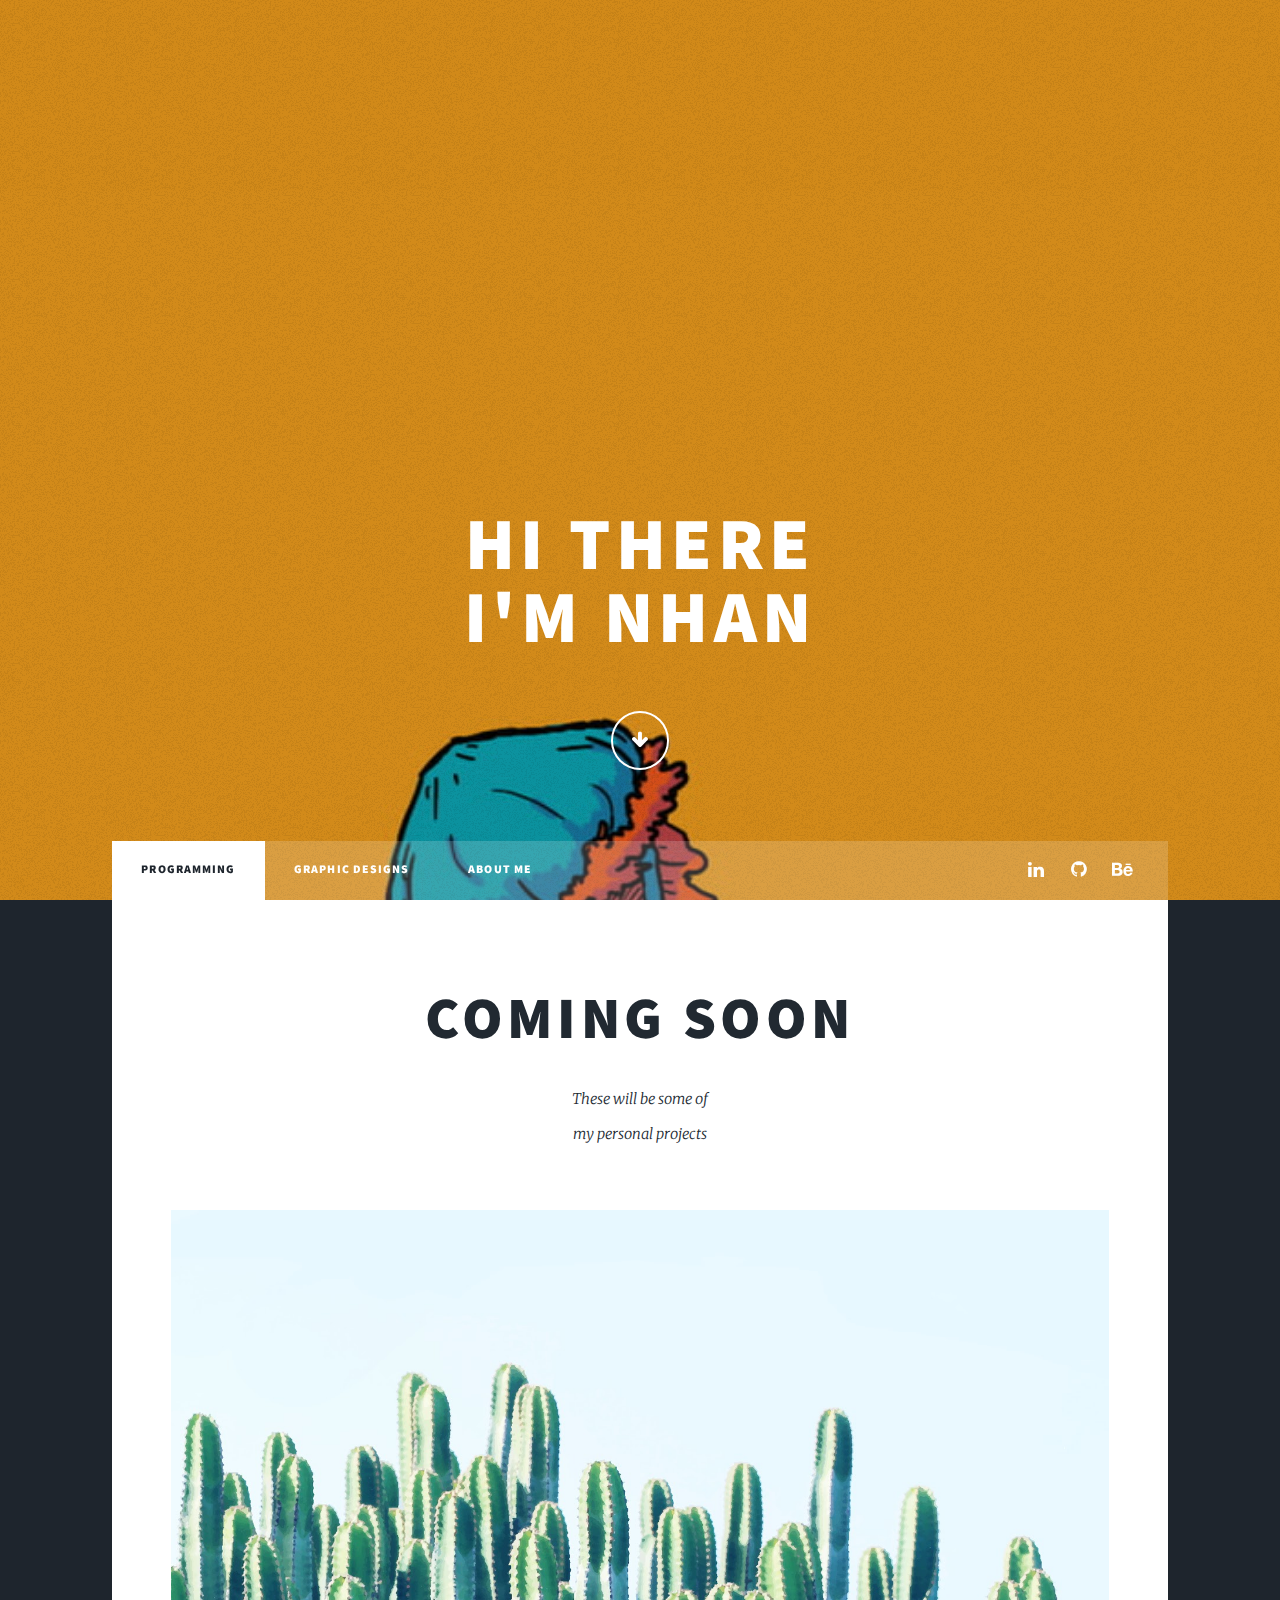
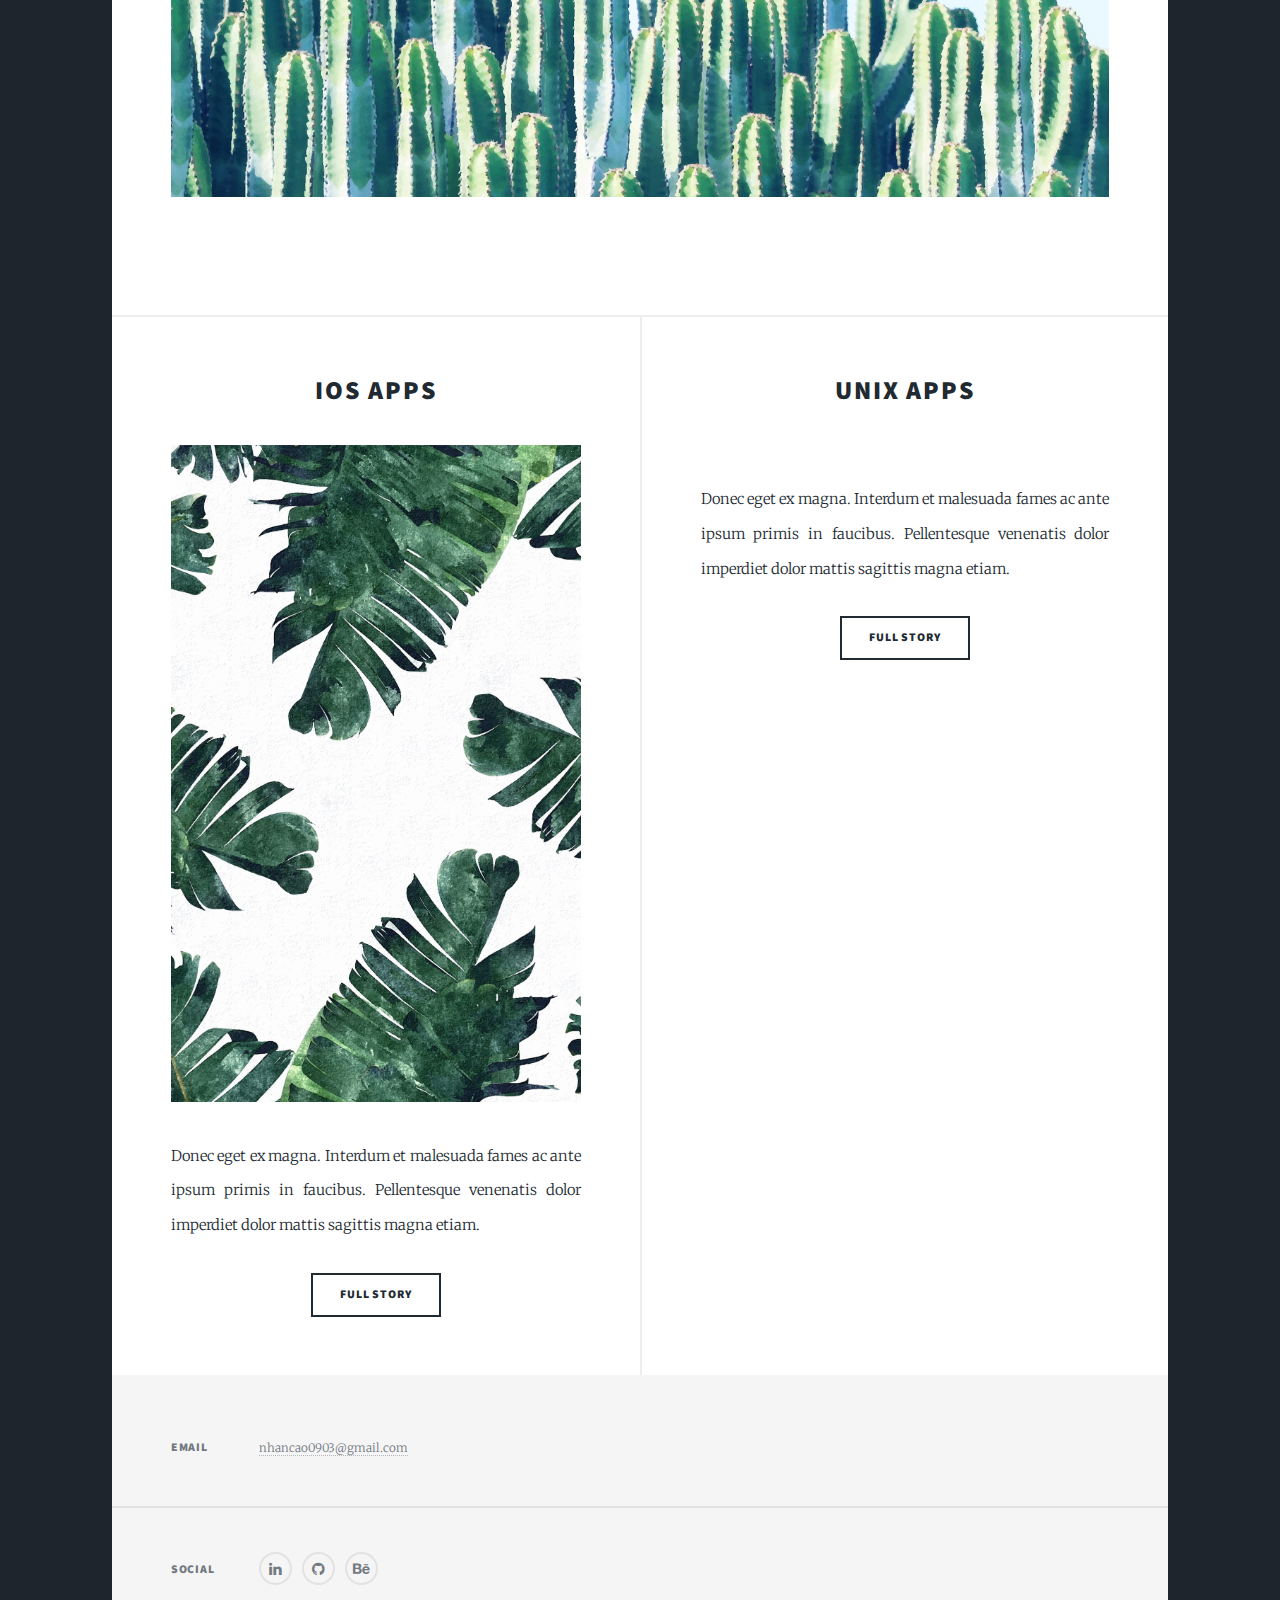
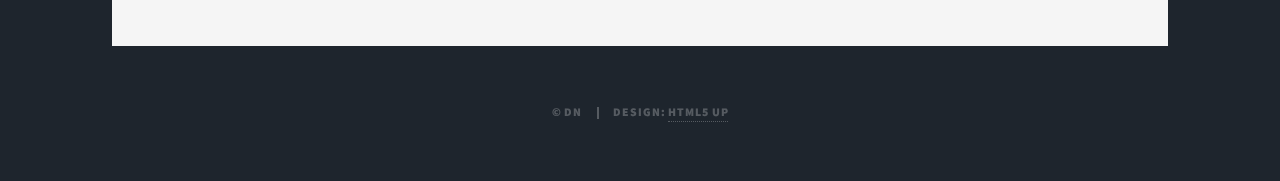
==== commit 665baf75: "BG" ====
--- a/index.html
+++ b/index.html
@@ -83,7 +83,7 @@
 
 										<h2><a href="#">UNIX Apps</h2>
 									</header>
-									<a href="#" class="image fit"><img src="images/rose.jpg" alt="" /></a>
+									<a href="#" class="image fit"><img src="images/pinkroses.jpg" alt="" /></a>
 									<p>Donec eget ex magna. Interdum et malesuada fames ac ante ipsum primis in faucibus. Pellentesque venenatis dolor imperdiet dolor mattis sagittis magna etiam.</p>
 									<ul class="actions special">
 										<li><a href="#" class="button">Full Story</a></li>
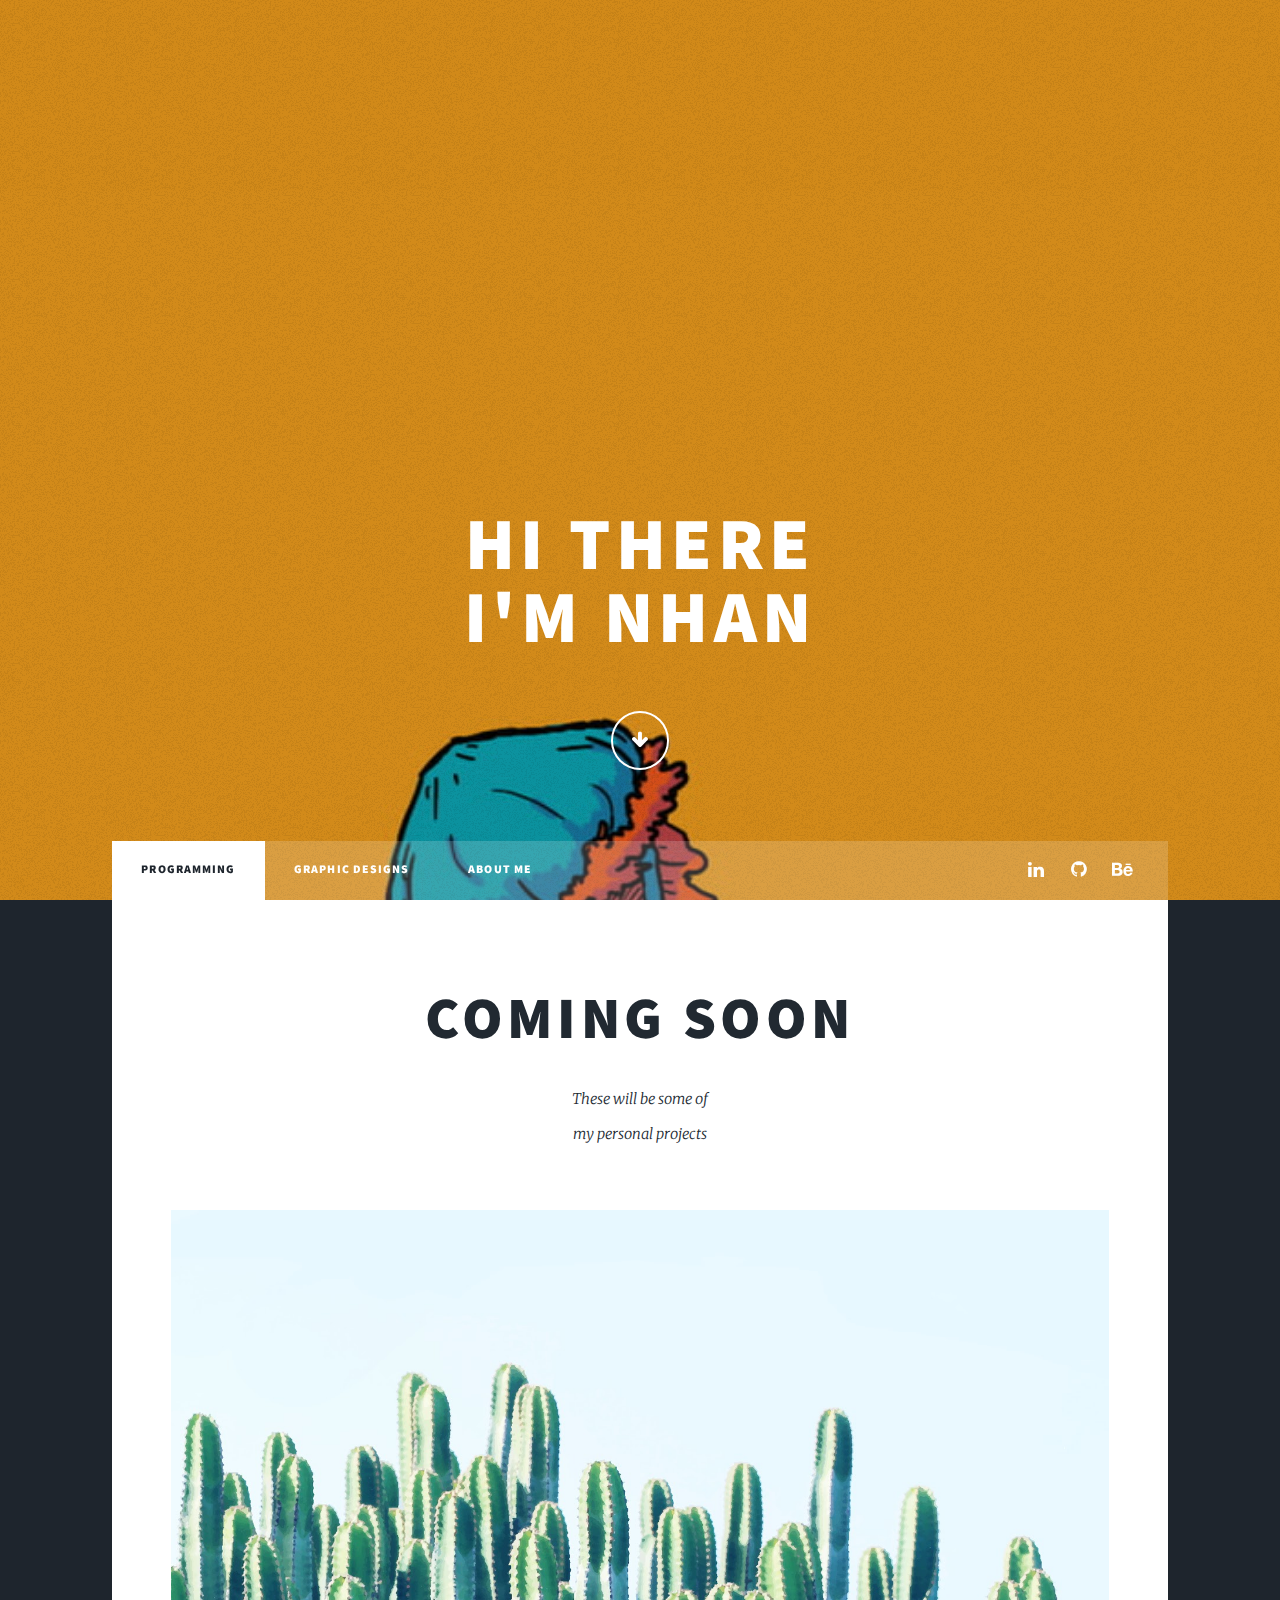
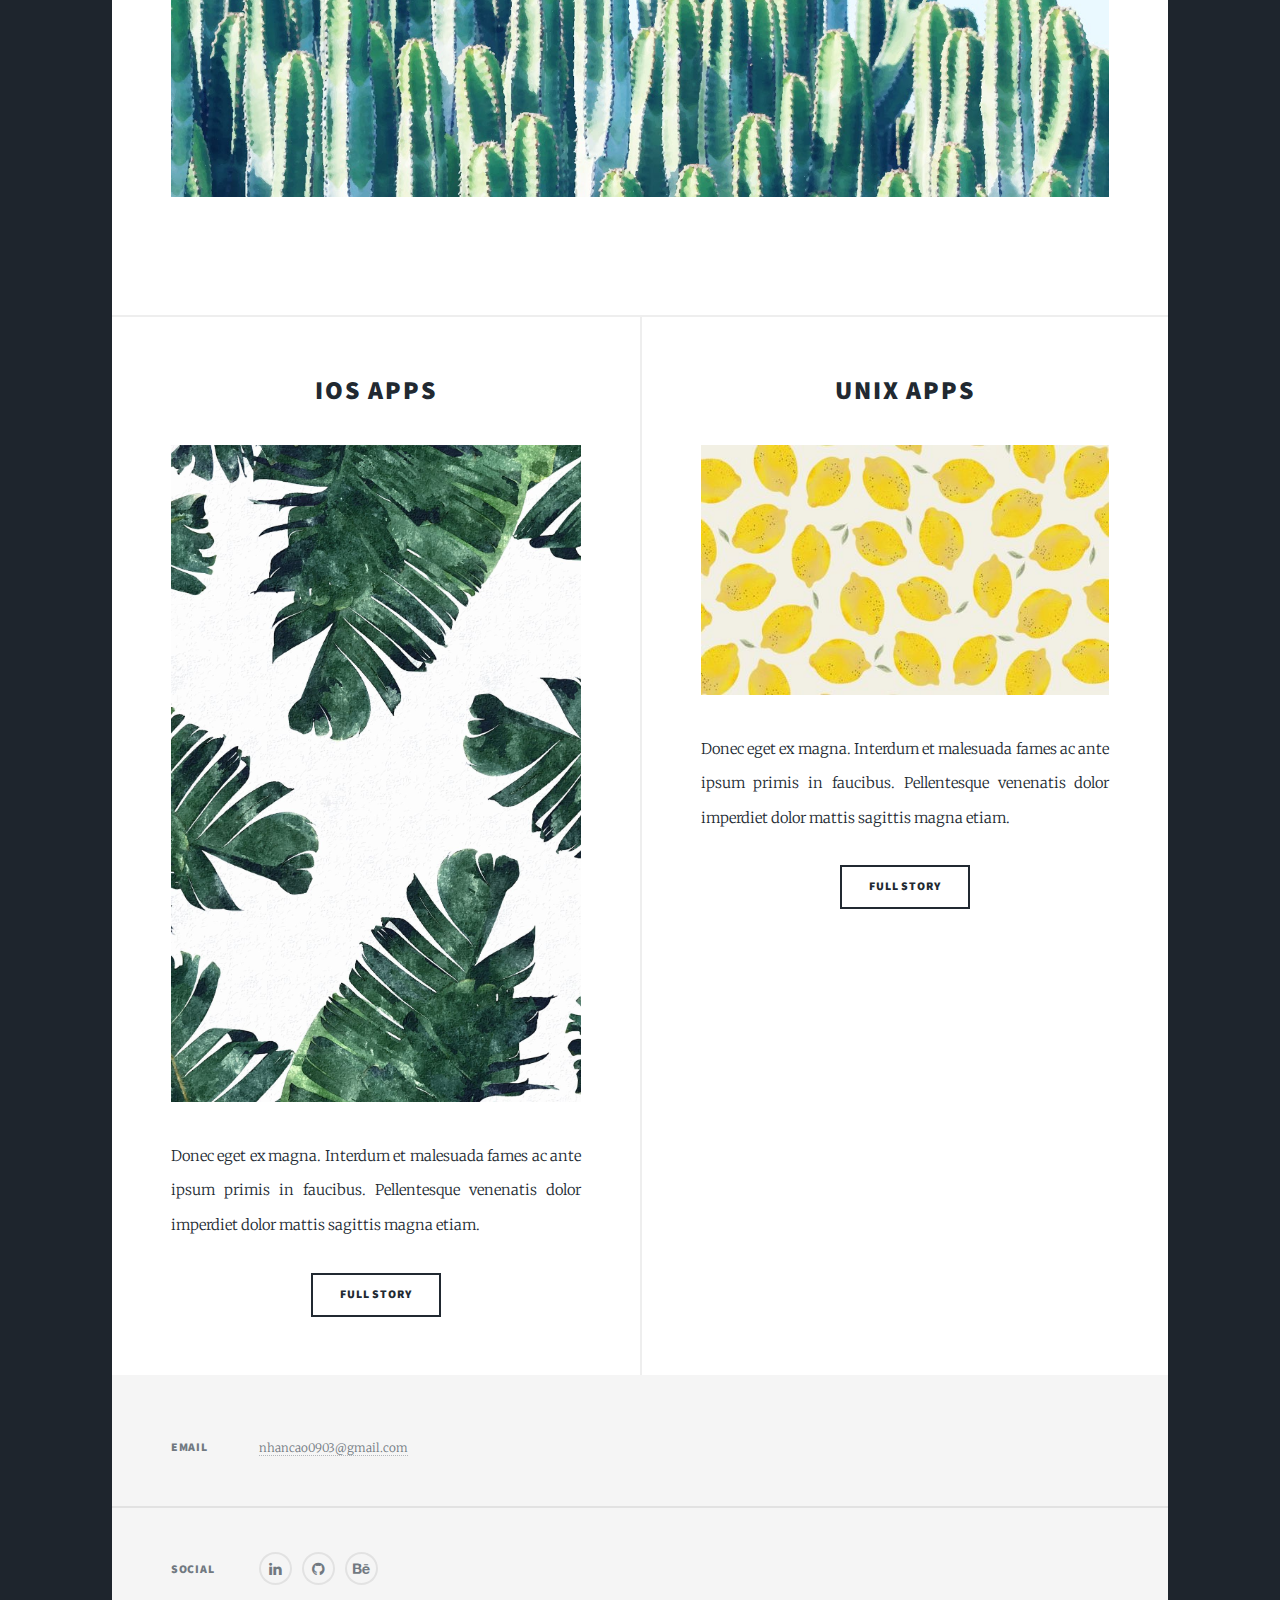
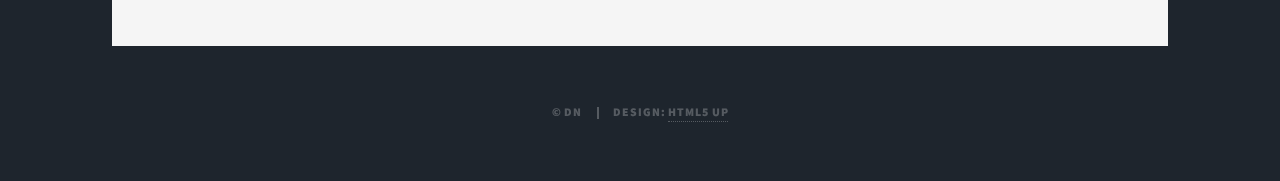
==== commit d5d75d04: "BG" ====
--- a/index.html
+++ b/index.html
@@ -83,7 +83,7 @@
 
 										<h2><a href="#">UNIX Apps</h2>
 									</header>
-									<a href="#" class="image fit"><img src="images/pinkroses.jpg" alt="" /></a>
+									<a href="#" class="image fit"><img src="images/lem.jpg" alt="" /></a>
 									<p>Donec eget ex magna. Interdum et malesuada fames ac ante ipsum primis in faucibus. Pellentesque venenatis dolor imperdiet dolor mattis sagittis magna etiam.</p>
 									<ul class="actions special">
 										<li><a href="#" class="button">Full Story</a></li>
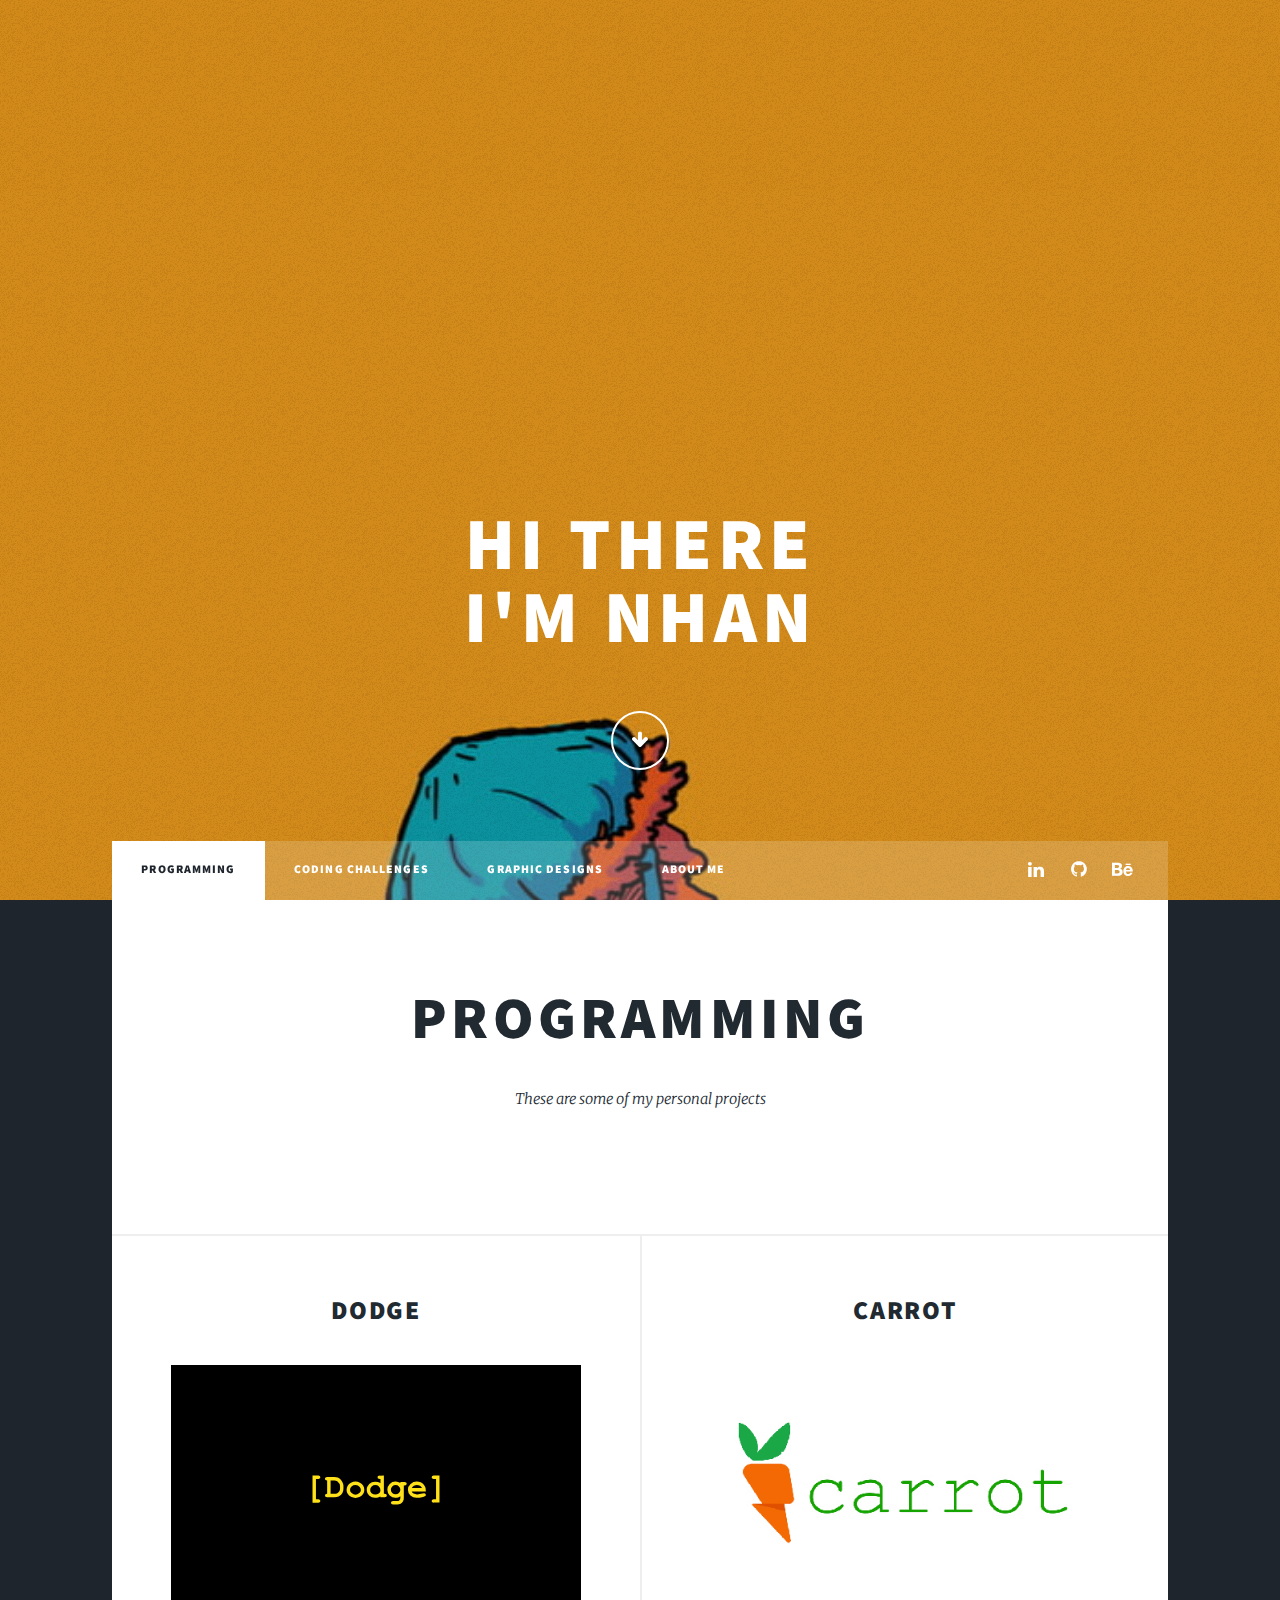
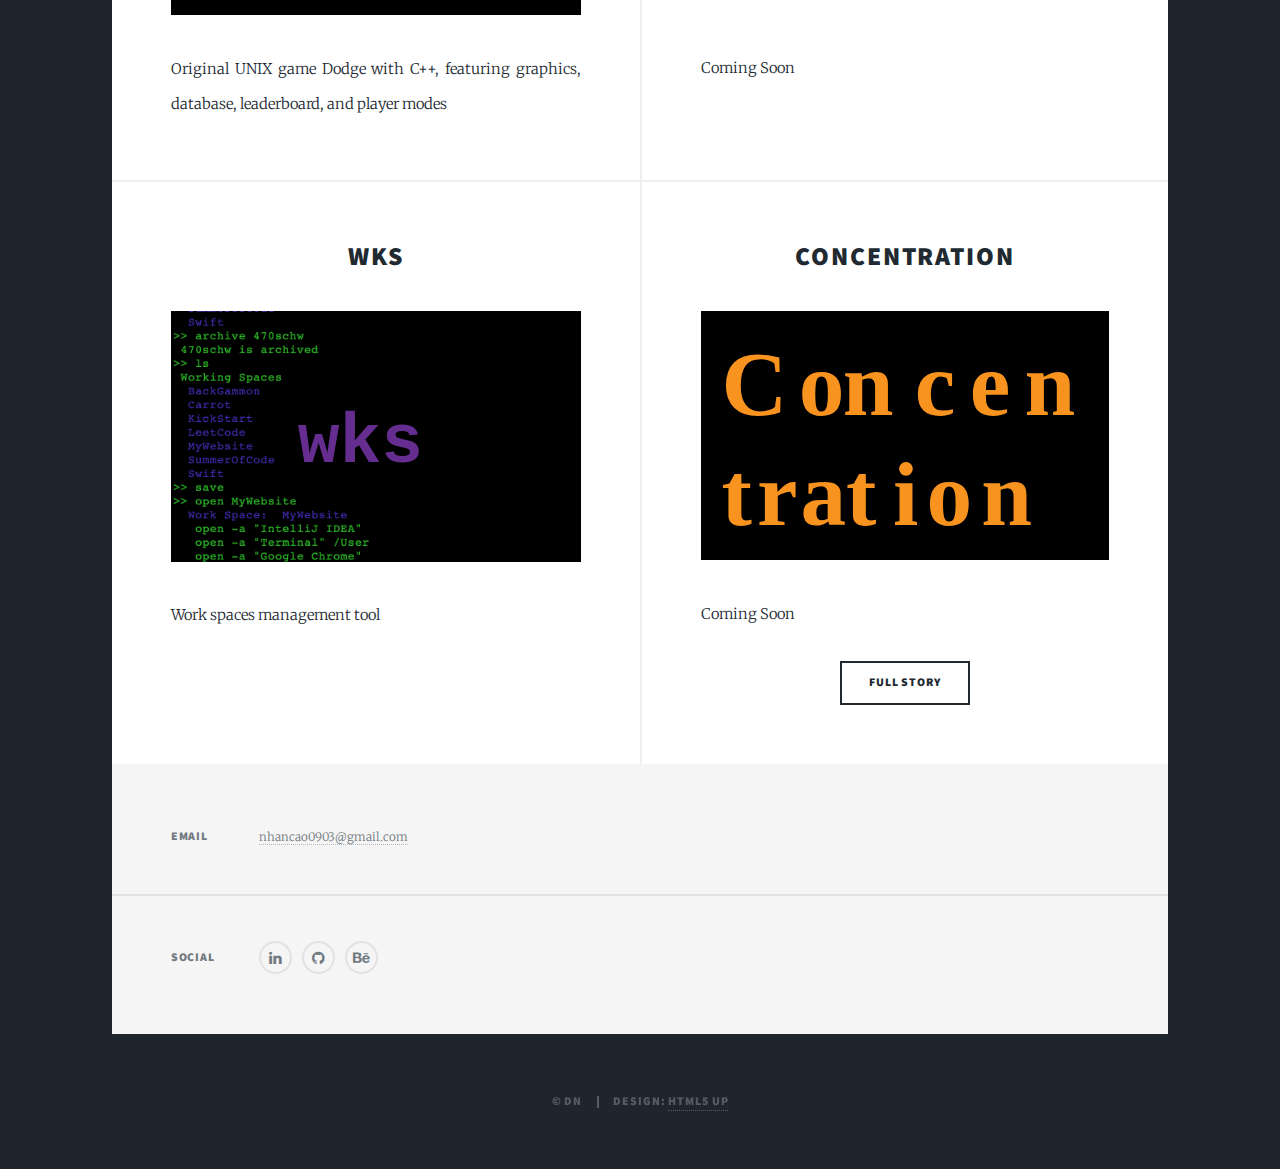
==== commit 3d1ec91e: "Add articles" ====
--- a/index.html
+++ b/index.html
@@ -36,6 +36,7 @@
 					<nav id="nav">
 						<ul class="links">
 							<li class="active"><a href="index.html">Programming</a></li>
+							<li><a href="elements.html">Coding Challenges</a></li>
 							<li><a href="generic.html">Graphic Designs</a></li>
 							<li><a href="elements.html">About Me</a></li>
 						</ul>
@@ -50,41 +51,61 @@
 					<div id="main">
 
 						<!-- Featured Post -->
+
 							<article class="post featured">
+
 								<header class="major">
-									<h2><a href="#">Coming Soon</a></h2>
-									<p>These will be some of<br />
-										my personal projects</p>
+									<h2><a href="#">Programming</a></h2>
+									<p>These are some of my personal projects</p>
 								</header>
+								<!--
 								<a href="#" class="image main"><img src="images/Cactus.jpg" alt="" /></a>
 
-                                <!--
+
 								<ul class="actions special">
 									<li><a href="#" class="button large">Full Story</a></li>
+									-->
 								</ul>
-								-->
+
 
 							</article>
+
 
 						<!-- Posts -->
 							<section class="posts">
 								<article>
 									<header>
-										<h2><a href="#">iOS Apps</a></h2>
+										<h2><a href="art_dodge.html">Dodge</a></h2>
 									</header>
-									<a href="#" class="image fit"><img src="images/leaf.jpg" alt="" /></a>
-									<p>Donec eget ex magna. Interdum et malesuada fames ac ante ipsum primis in faucibus. Pellentesque venenatis dolor imperdiet dolor mattis sagittis magna etiam.</p>
+									<a href="art_dodge.html" class="image fit"><img src="images/Posts/dodge.svg" alt="" /></a>
+									<p>Original UNIX game Dodge with C++, featuring graphics, database, leaderboard, and player modes</p>
+									<!--
 									<ul class="actions special">
 										<li><a href="#" class="button">Full Story</a></li>
 									</ul>
+									-->
+								</article>
+								<article>
+									<header>
+										<h2><a href="art_carrot.html">Carrot</h2>
+									</header>
+									<a href="#" class="image fit"><img src="images/Posts/carrot.jpg" alt="" /></a>
+									<p>Coming Soon</p>
+								</article>
+								<article>
+									<header>
+										<h2><a href="art_wks.html">wks</a></h2>
+									</header>
+									<a href="art_wks.html" class="image fit"><img src="images/Posts/wks.svg" alt="" /></a>
+									<p>Work spaces management tool </p>
 								</article>
 								<article>
 									<header>
 
-										<h2><a href="#">UNIX Apps</h2>
+										<h2><a href="#">Concentration</h2>
 									</header>
-									<a href="#" class="image fit"><img src="images/lem.jpg" alt="" /></a>
-									<p>Donec eget ex magna. Interdum et malesuada fames ac ante ipsum primis in faucibus. Pellentesque venenatis dolor imperdiet dolor mattis sagittis magna etiam.</p>
+									<a href="#" class="image fit"><img src="images/Posts/concen.svg" alt="" /></a>
+									<p>Coming Soon</p>
 									<ul class="actions special">
 										<li><a href="#" class="button">Full Story</a></li>
 									</ul>
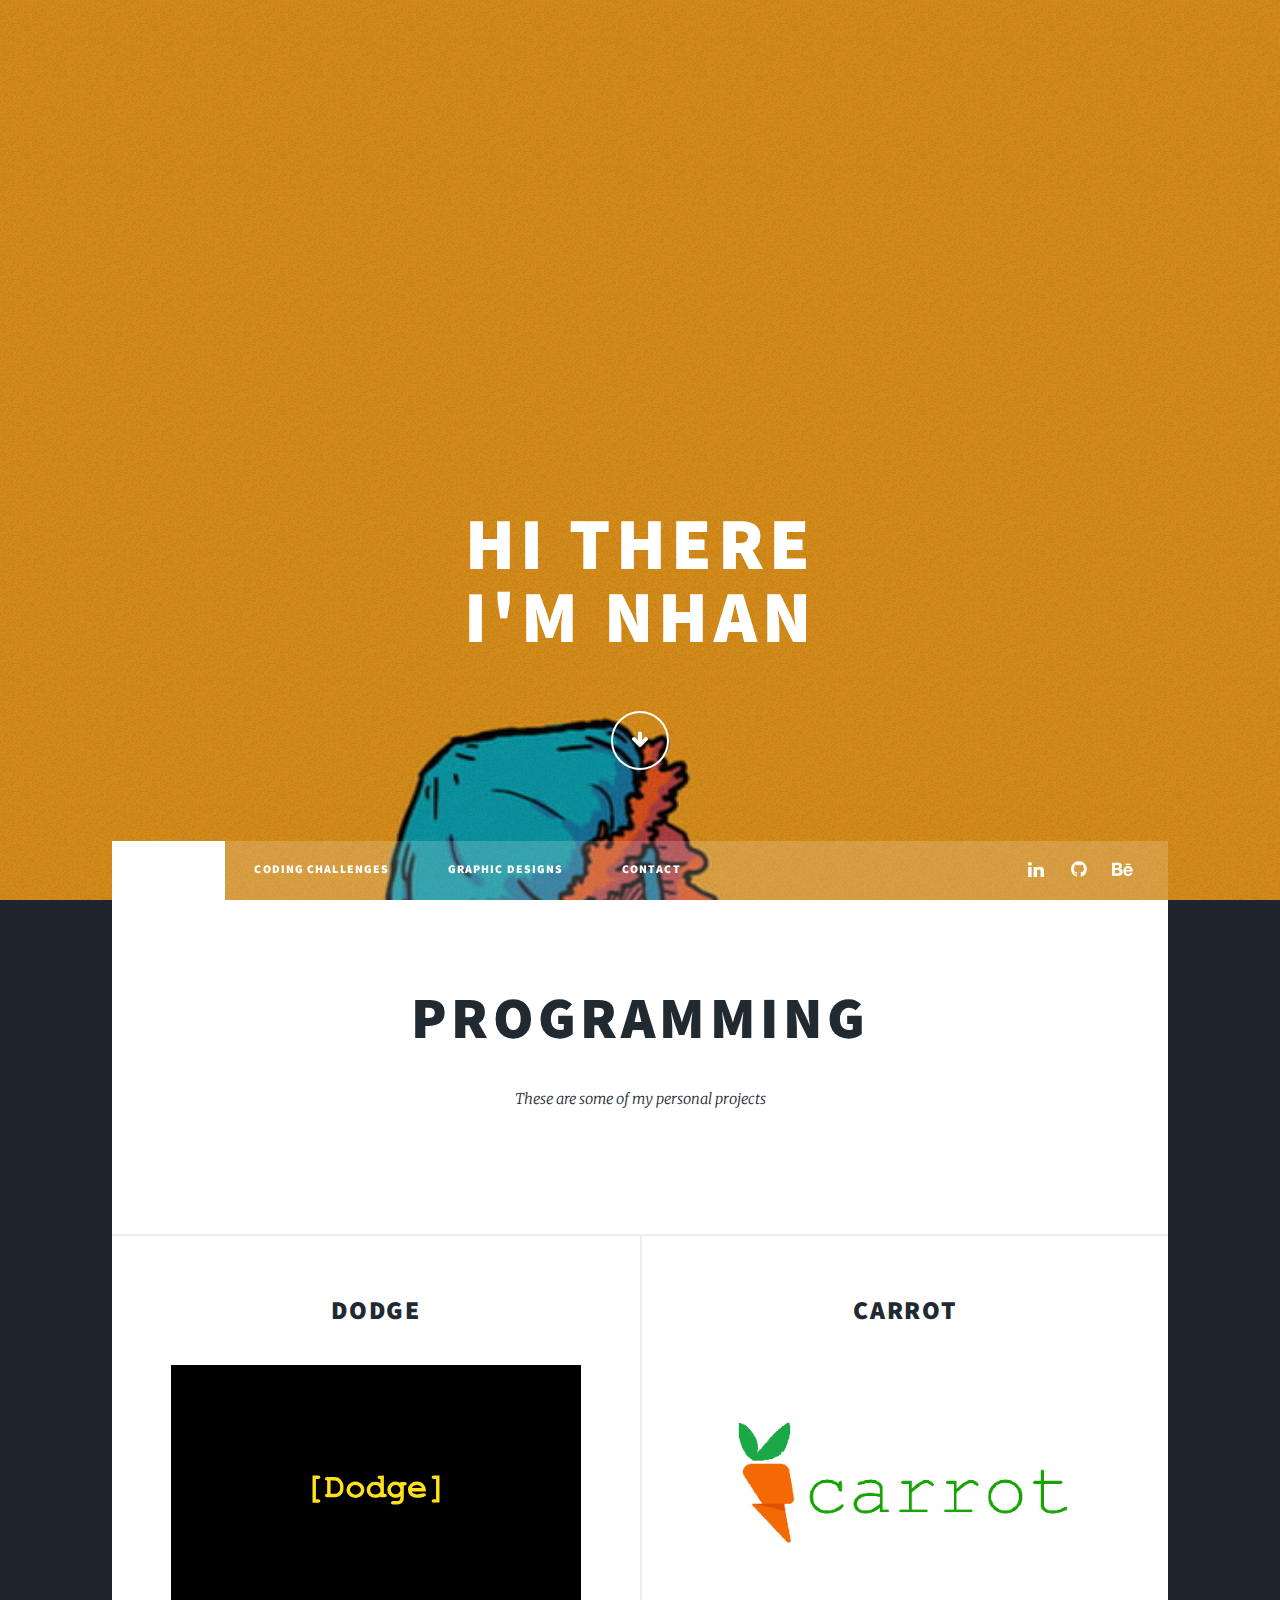
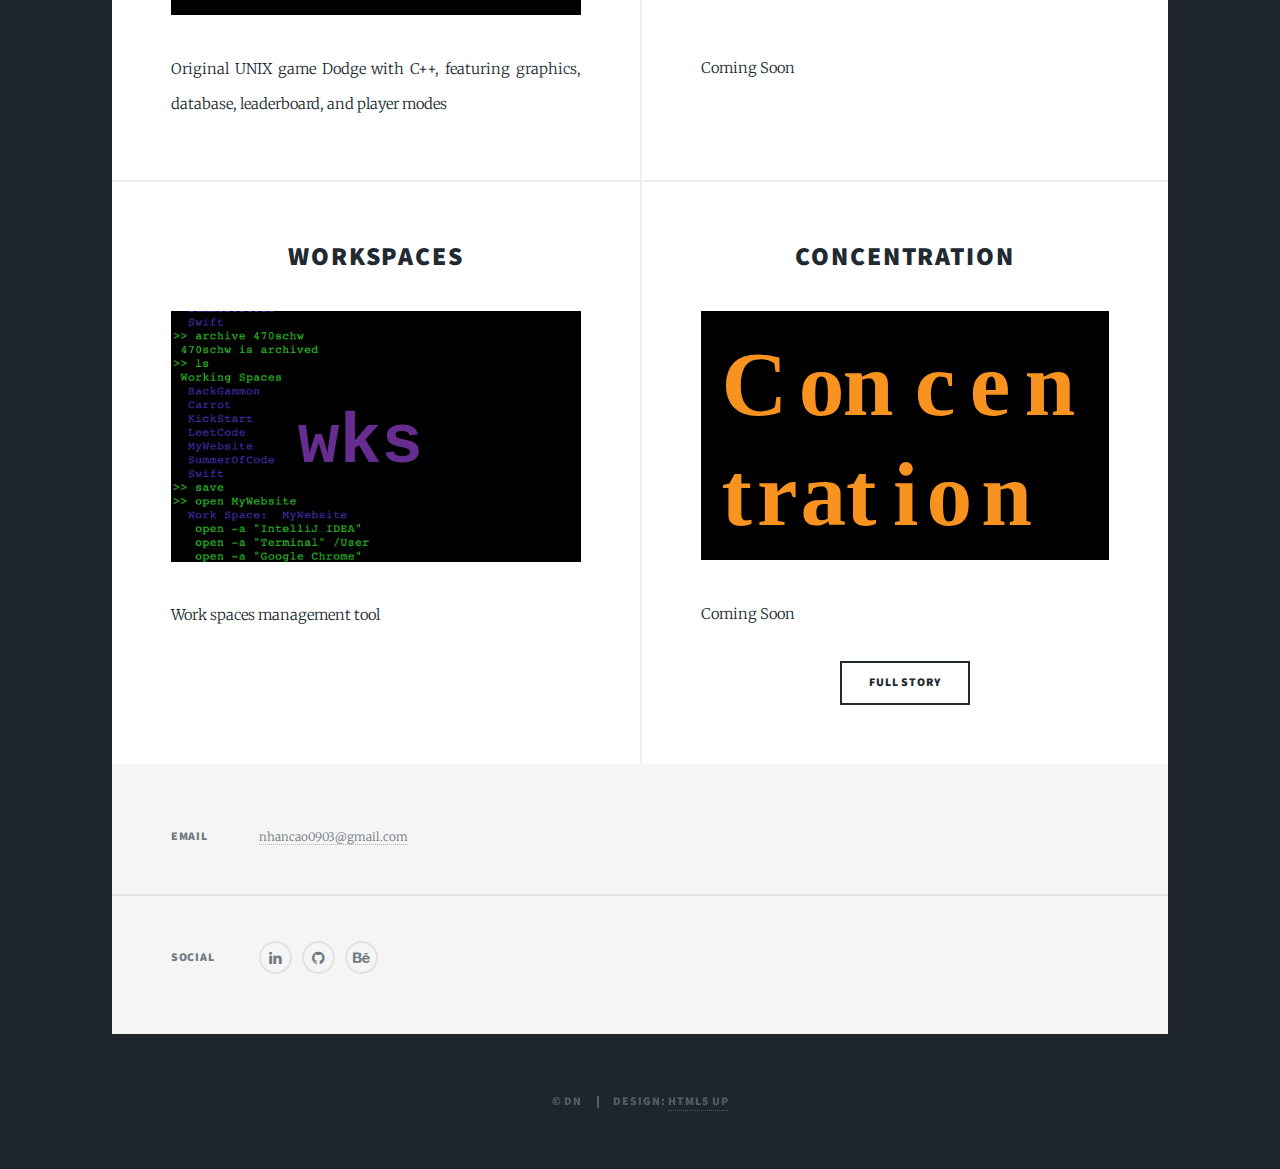
==== commit eec1fcb3: "Added about me" ====
--- a/index.html
+++ b/index.html
@@ -35,10 +35,10 @@
 				<!-- Nav -->
 					<nav id="nav">
 						<ul class="links">
-							<li class="active"><a href="index.html">Programming</a></li>
+							<li class="active">Programming</li>
 							<li><a href="elements.html">Coding Challenges</a></li>
 							<li><a href="generic.html">Graphic Designs</a></li>
-							<li><a href="elements.html">About Me</a></li>
+							<li><a href="aboutme.html">Contact</a></li>
 						</ul>
 						<ul class="icons">
 							<li><a href="https://www.linkedin.com/in/nhan-cao/" class="icon fa-linkedin"><span class="label">LinkedIn</span></a></li>
@@ -75,9 +75,9 @@
 							<section class="posts">
 								<article>
 									<header>
-										<h2><a href="art_dodge.html">Dodge</a></h2>
+										<h2><a href="articles/art_dodge.html">Dodge</a></h2>
 									</header>
-									<a href="art_dodge.html" class="image fit"><img src="images/Posts/dodge.svg" alt="" /></a>
+									<a href="articles/art_dodge.html" class="image fit"><img src="images/Posts/dodge.svg" alt="" /></a>
 									<p>Original UNIX game Dodge with C++, featuring graphics, database, leaderboard, and player modes</p>
 									<!--
 									<ul class="actions special">
@@ -94,9 +94,9 @@
 								</article>
 								<article>
 									<header>
-										<h2><a href="art_wks.html">wks</a></h2>
+										<h2><a href="articles/art_wks.html">WorkSpaces</a></h2>
 									</header>
-									<a href="art_wks.html" class="image fit"><img src="images/Posts/wks.svg" alt="" /></a>
+									<a href="articles/art_wks.html" class="image fit"><img src="images/Posts/wks.svg" alt="" /></a>
 									<p>Work spaces management tool </p>
 								</article>
 								<article>
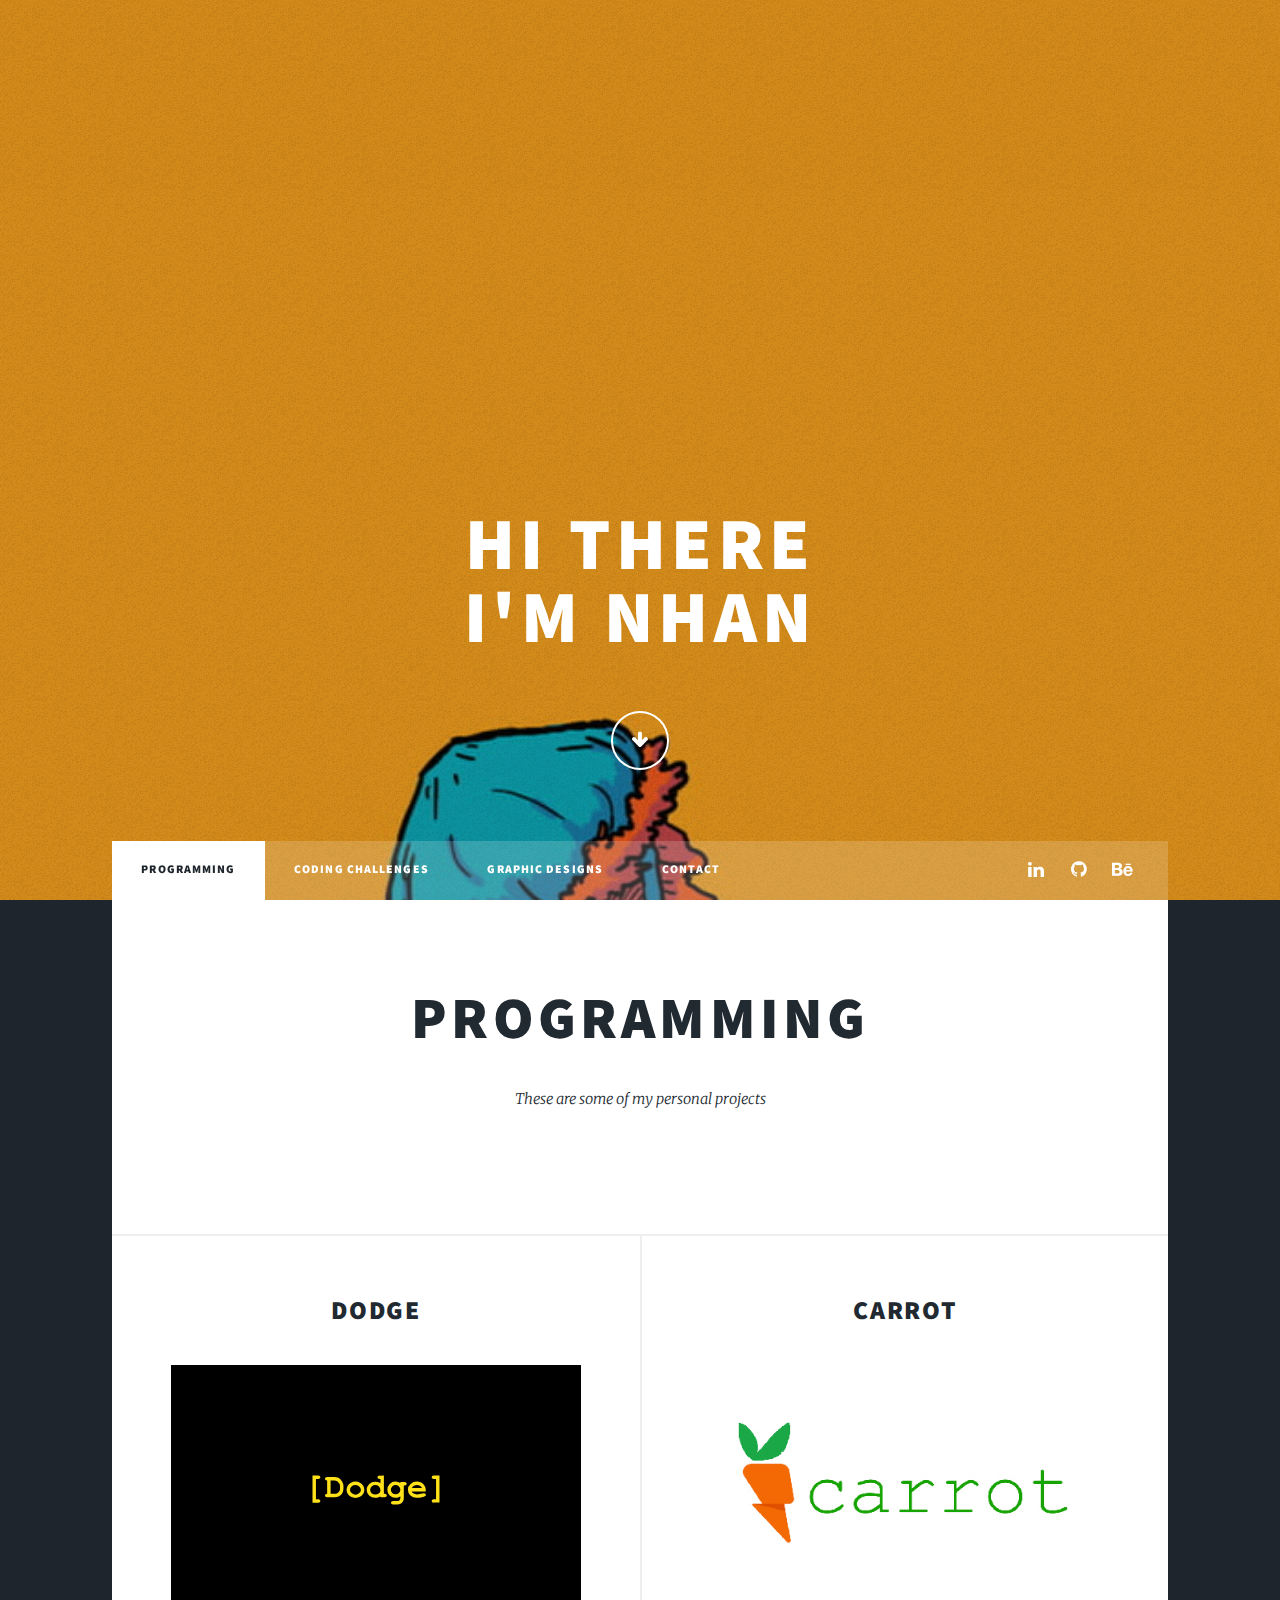
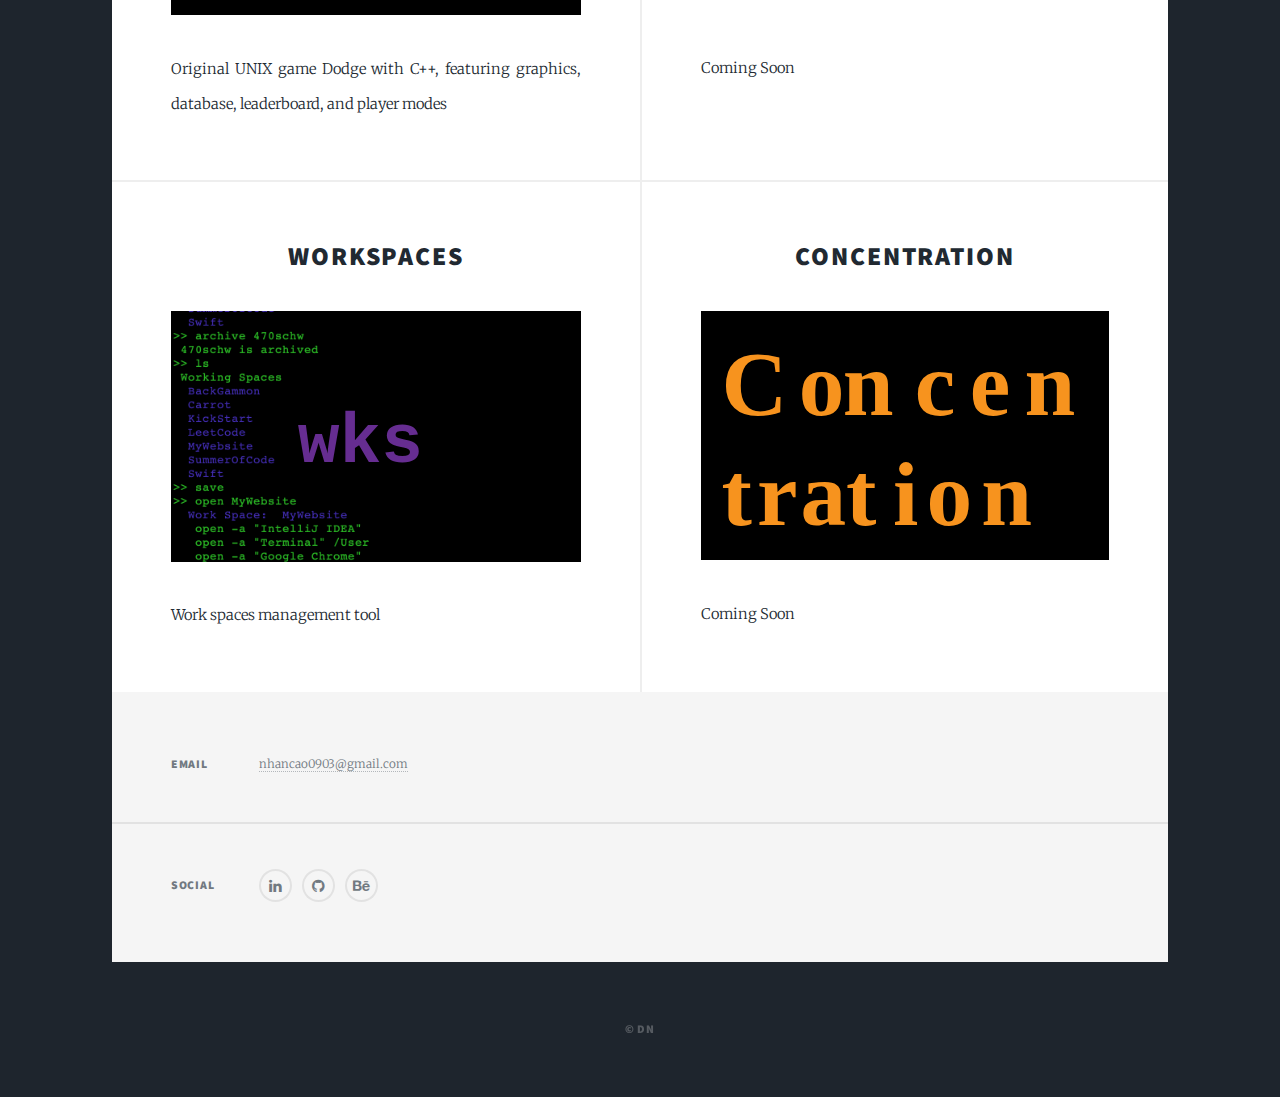
==== commit 444847cd: "Editted wks" ====
--- a/index.html
+++ b/index.html
@@ -35,7 +35,7 @@
 				<!-- Nav -->
 					<nav id="nav">
 						<ul class="links">
-							<li class="active">Programming</li>
+							<li class="active"><a>Programming</a></li>
 							<li><a href="elements.html">Coding Challenges</a></li>
 							<li><a href="generic.html">Graphic Designs</a></li>
 							<li><a href="aboutme.html">Contact</a></li>
@@ -106,9 +106,6 @@
 									</header>
 									<a href="#" class="image fit"><img src="images/Posts/concen.svg" alt="" /></a>
 									<p>Coming Soon</p>
-									<ul class="actions special">
-										<li><a href="#" class="button">Full Story</a></li>
-									</ul>
 								</article>
 
 							</section>
@@ -141,7 +138,7 @@
 
 				<!-- Copyright -->
 					<div id="copyright">
-						<ul><li>&copy; DN</li><li>Design: <a href="https://html5up.net">HTML5 UP</a></li></ul>
+						<ul><li>&copy; DN</li></ul>
 					</div>
 
 			</div>
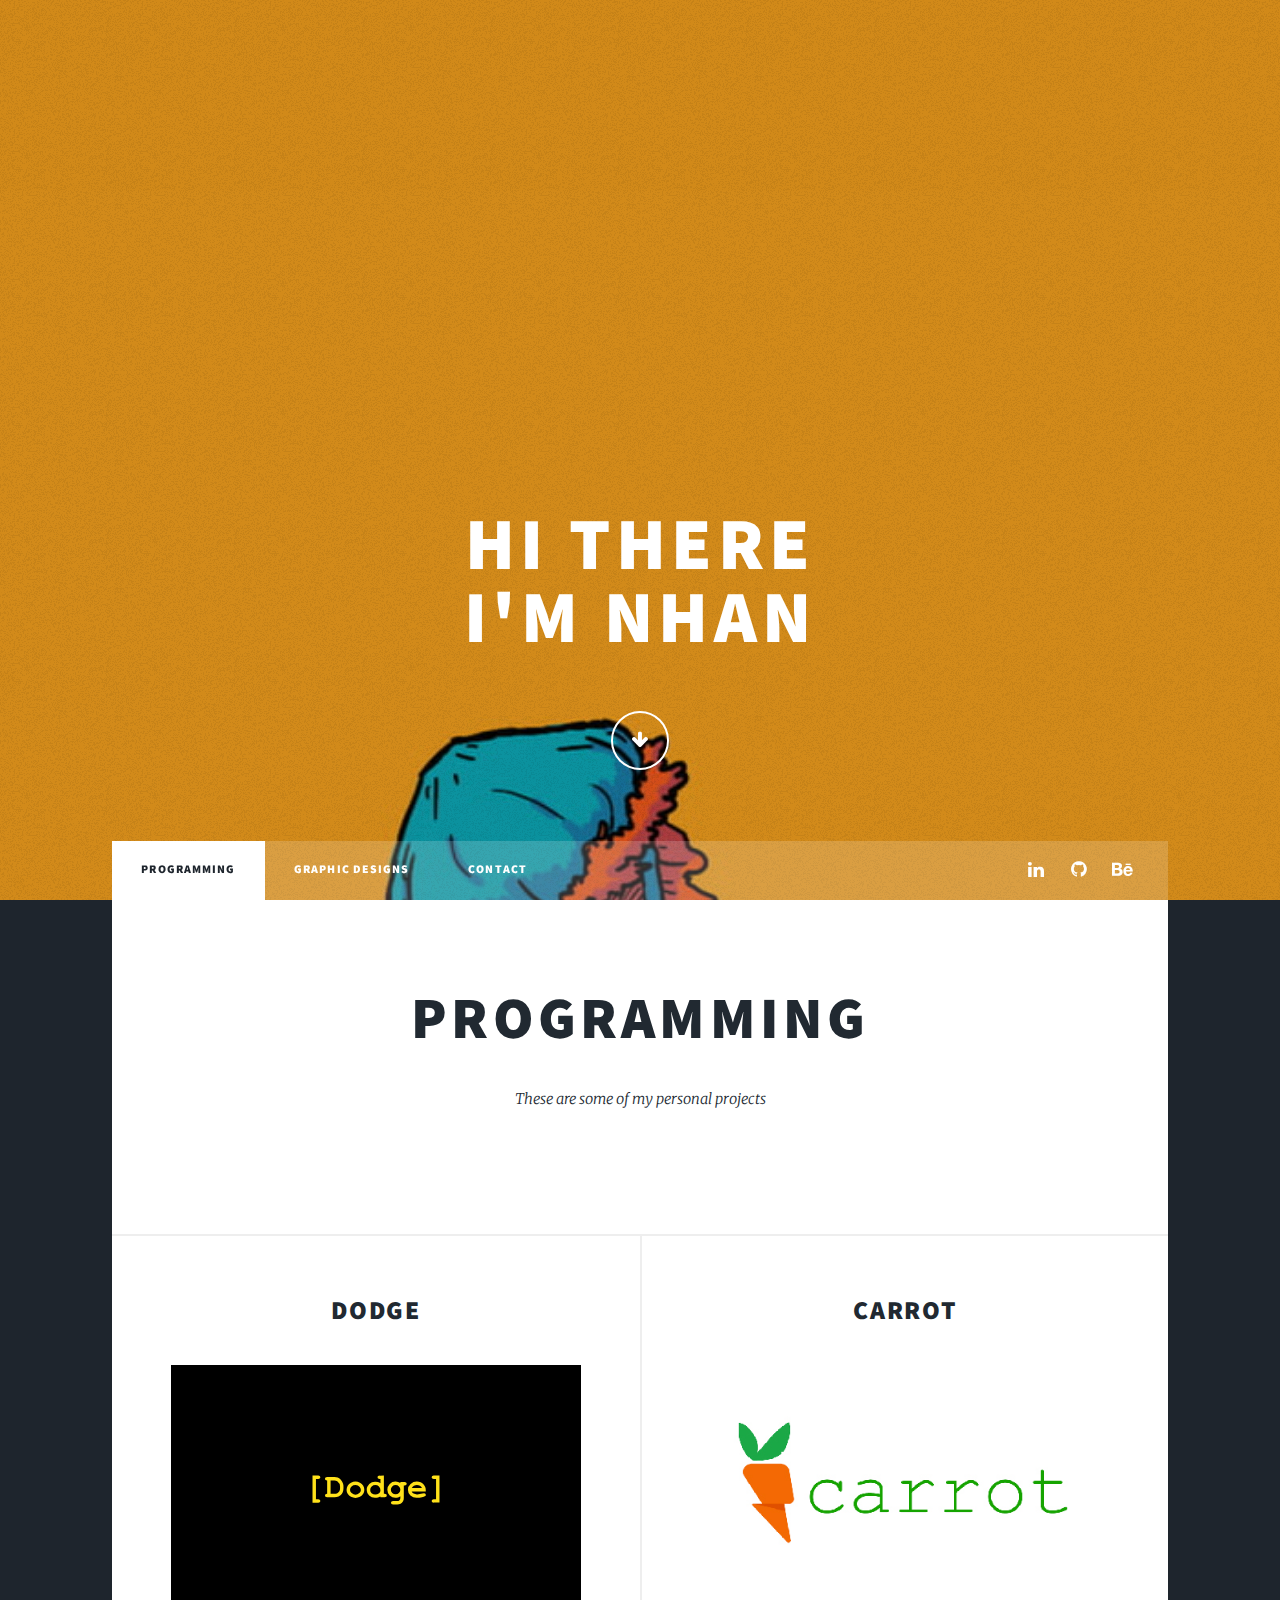
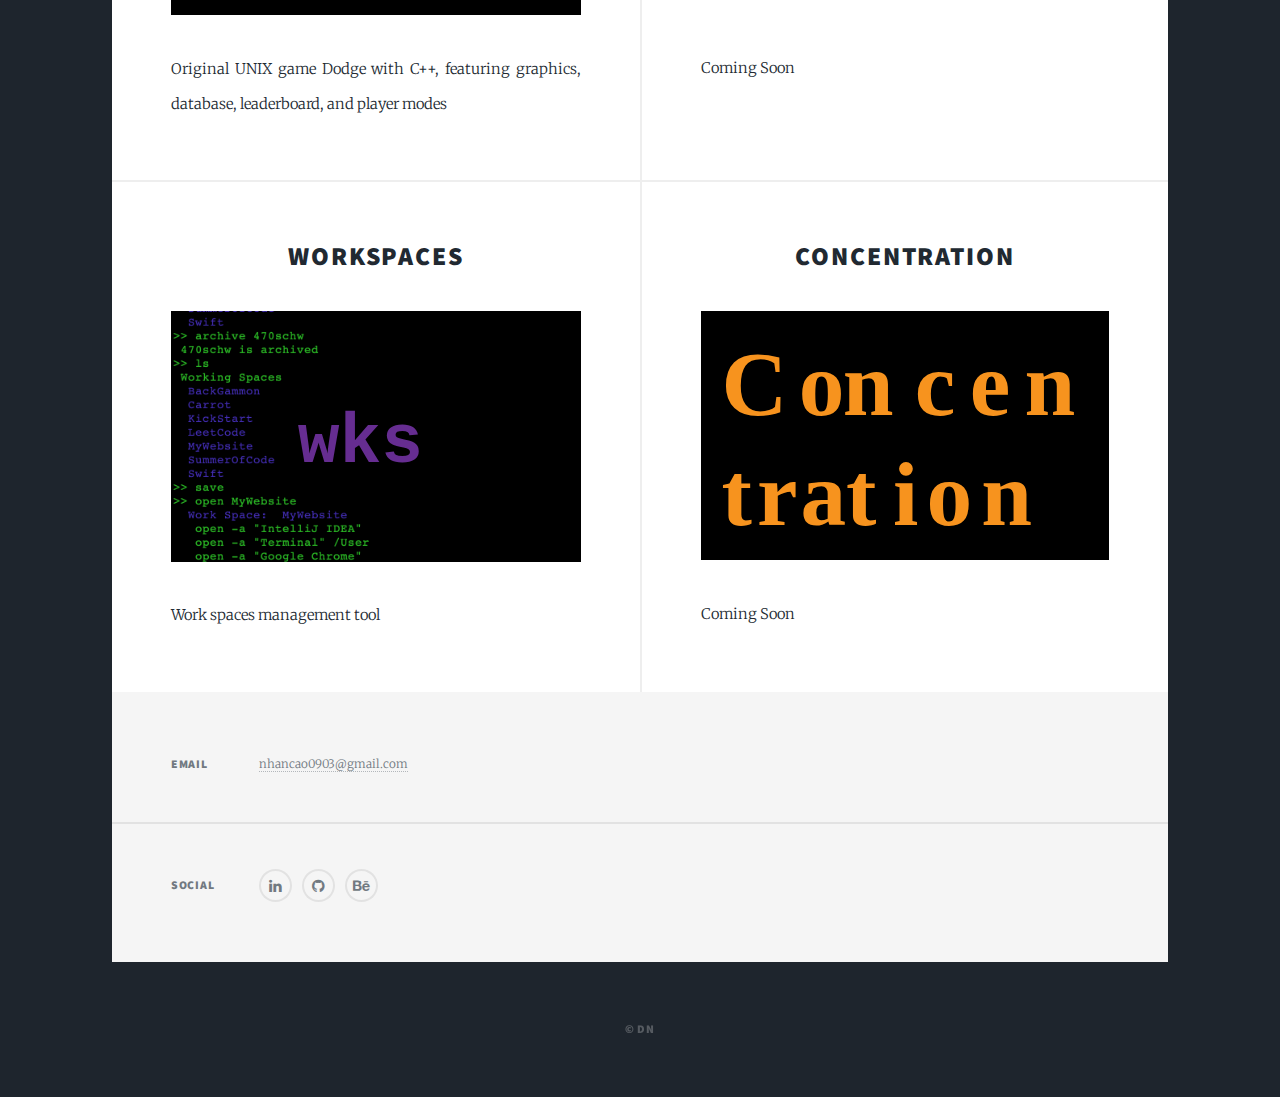
==== commit bb6bad25: "Forwarded graphic design page to behance. Removed programming challenges" ====
--- a/index.html
+++ b/index.html
@@ -36,8 +36,10 @@
 					<nav id="nav">
 						<ul class="links">
 							<li class="active"><a>Programming</a></li>
+							<!--
 							<li><a href="elements.html">Coding Challenges</a></li>
-							<li><a href="generic.html">Graphic Designs</a></li>
+							-->
+							<li><a href="https://www.behance.net/duynhan39">Graphic Designs</a></li>
 							<li><a href="aboutme.html">Contact</a></li>
 						</ul>
 						<ul class="icons">
@@ -121,7 +123,7 @@
 						<section class="split contact">
 							<section>
 								<h3>Email</h3>
-								<p><a href="#">nhancao0903@gmail.com</a></p>
+								<p><a>nhancao0903@gmail.com</a></p>
 							</section>
 							<section>
 								<h3>Social</h3>
@@ -153,4 +155,4 @@
 			<script src="assets/js/main.js"></script>
 
 	</body>
-</html>+</html>
